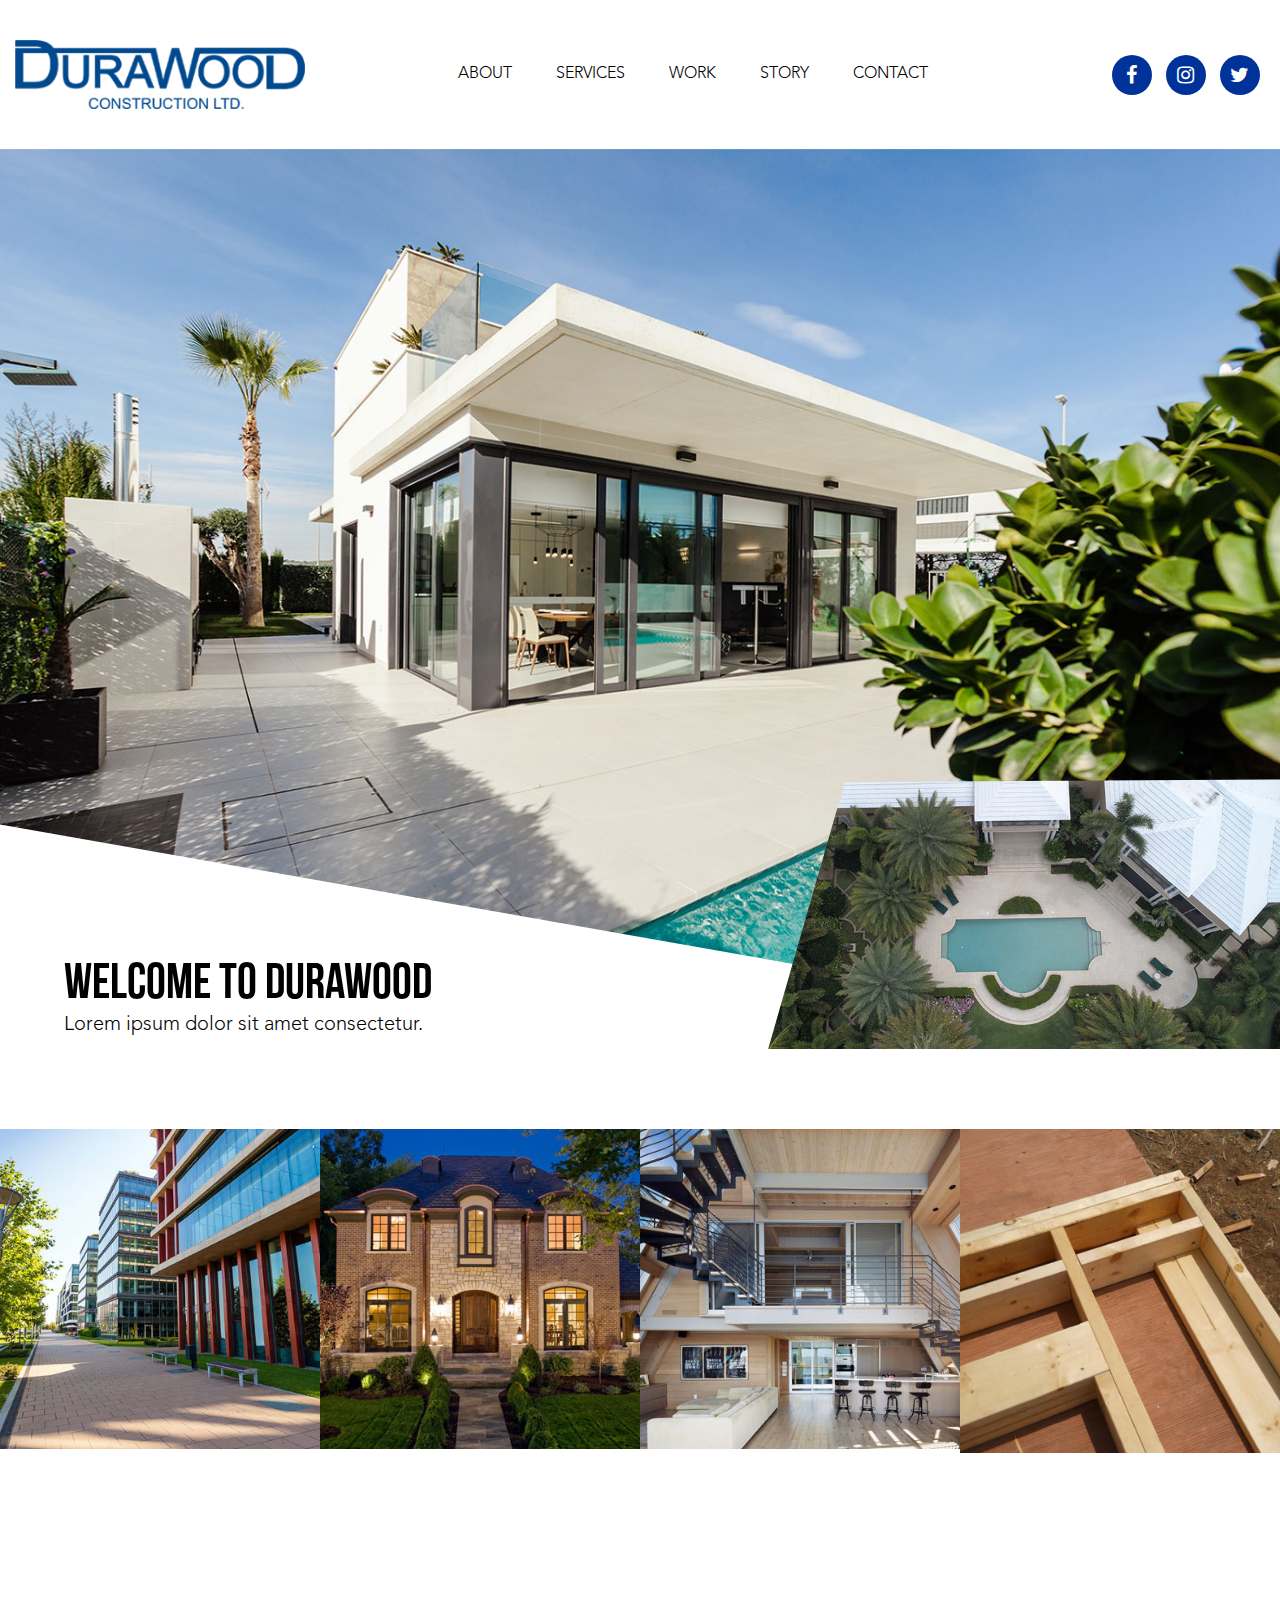
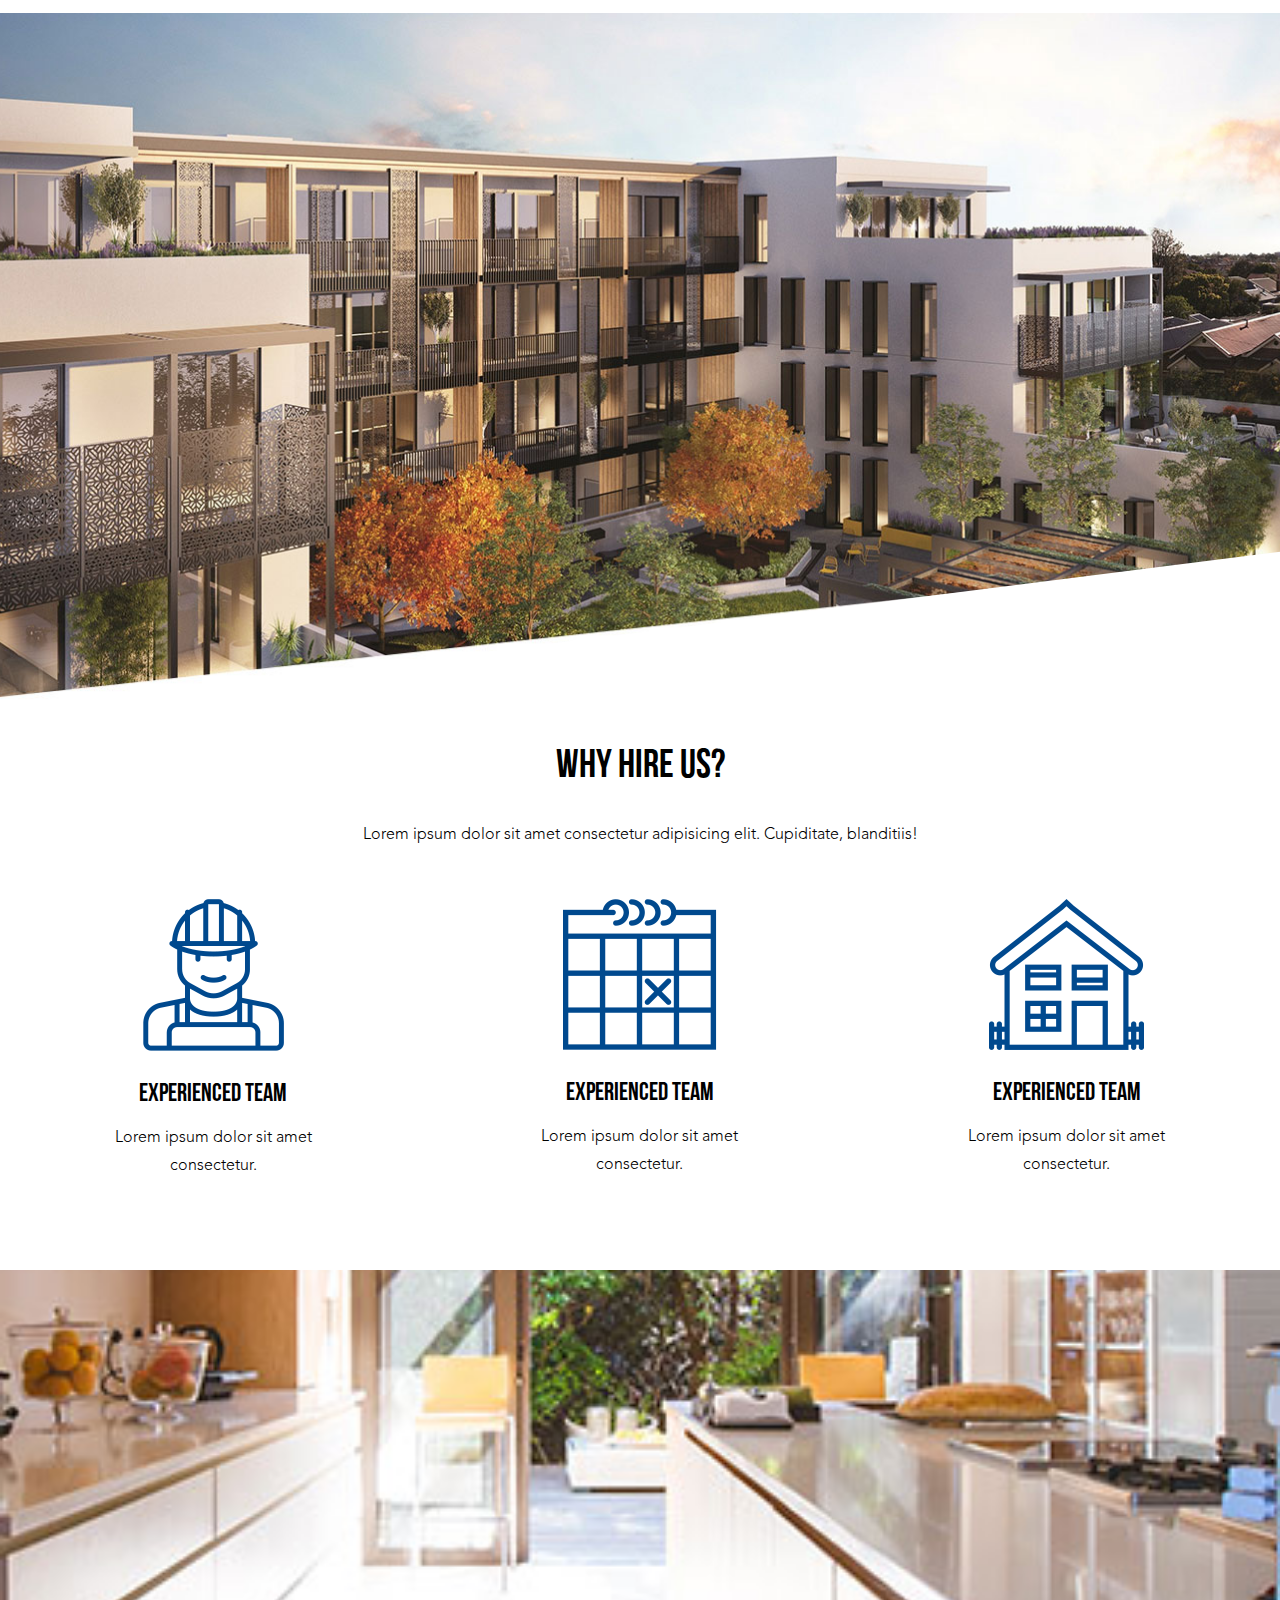
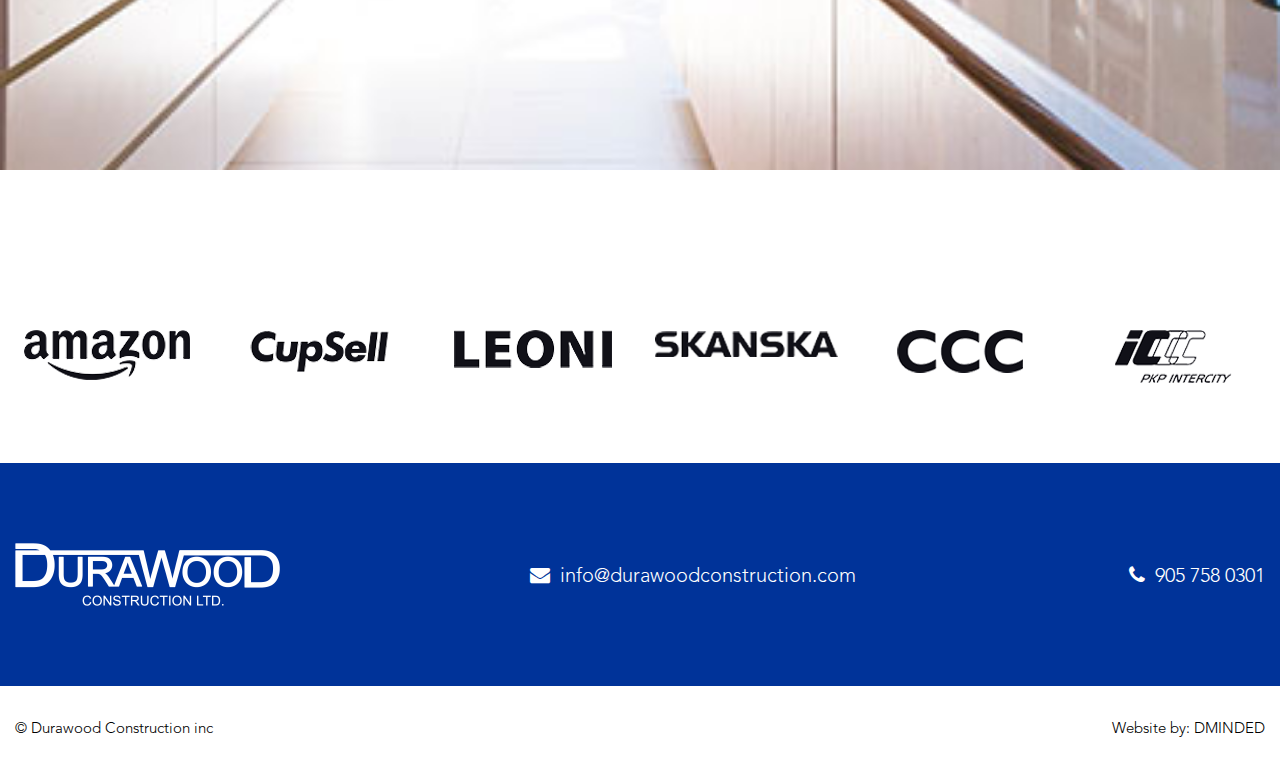
==== index.html @ 83ed36b6 "init commi" ====
<!DOCTYPE html>
<html>

    <head>
        <meta charset="<?php bloginfo('charset'); ?>" />
        <meta http-equiv="X-UA-Compatible" content="IE=edge" />
        <meta name="viewport" content="width=device-width, initial-scale=1.0, maximum-scale=1.0, user-scalable=0" />
        <!-- Favicon-icon -->
        <link rel="icon" type="image/icon" href="" />
        <!-- bootstrap css -->
        <link rel="stylesheet" href="css/bootstrap.min.css" />
        <link rel="stylesheet" href="css/owl.carousel.min.css" />
        <link rel="stylesheet" href="css/owl.theme.default.min.css" />
        <link rel="stylesheet" href="css/font-awesome.min.css" />
        <!-- style css -->
        <link href="style.css" rel="stylesheet" />

        <!-- style  here start -->
        <link rel="stylesheet" href="css/main.css" />
        <link rel="stylesheet" href="css/responsive.css" />
        <!-- style  here end -->

        <!-- HTML5 shim and Respond.js for IE8 support of HTML5 elements and media queries -->
        <!-- WARNING: Respond.js doesn't work if you view the page via file:// -->
        <!--[if lt IE 9]>
			<script src="https://oss.maxcdn.com/html5shiv/3.7.3/html5shiv.min.js"></script>
			<script src="https://oss.maxcdn.com/respond/1.4.2/respond.min.js"></script>
		<![endif]-->
    </head>

    <body>
        <!-- header area start -->
        <header id="header" class="header-area">
            <div class="container">
                <div class="row">
                    <div class="col-md-3">
                        <a href="#" class="header-area__logo">
                            <img src="./images/logo.png" alt="" />
                        </a>
                    </div>
                    <div class="col-md-7 text-center mobile-display-none">
                        <nav class="header-area__navigation">
                            <ul>
                                <li><a href="#">About</a></li>
                                <li><a href="#">Services</a></li>
                                <li><a href="#">Work</a></li>
                                <li><a href="#">Story</a></li>
                                <li><a href="#">Contact</a></li>
                            </ul>
                        </nav>
                    </div>
                    <div class="col-md-2 text-right mobile-display-none">
                        <div class="header-area__focial">
                            <a href="#"><i class="fa fa-facebook"></i></a>
                            <a href="#"><i class="fa fa-instagram"></i></a>
                            <a href="#"><i class="fa fa-twitter"></i></a>
                        </div>
                    </div>
                    <div class="hamberger-menu">
                        <i class="fa fa-bars" aria-hidden="true"></i>
                    </div>
                    <div class="mobile-menu__wrap ">
                        <div class="mobile-menu__header">
                            <a href="index.html">
                                <img src="images/bottom-logo.png" alt="">
                            </a>
                            <i class="fa fa-times close-mb-menu" aria-hidden="true"></i>
                        </div>
                        <div class="mobile-menu__body">
                            <nav class="mobile">
                                <ul>
                                    <li><a href="#">About</a></li>
                                    <li><a href="#">Services</a></li>
                                    <li><a href="#">Location</a></li>
                                    <li><a href="blog.html">Blog</a></li>
                                    <li><a href="#" class="book-now">Book now</a></li>
                                </ul>
                            </nav>
                        </div>
                        <div class="mobile-menu__footer">
                            <a href="#"><i class="fa fa-facebook" arial-hidden=true></i></a>
                            <a href="#"><i class="fa fa-twitter" aria-hidden="true"></i></a>
                            <a href="#"><i class="fa fa-instagram" aria-hidden="true"></i></a>
                            <a href="tel:0000"><i class="fa fa-phone" aria-hidden="true"></i></a>
                            <a href="mailto:abc@example.com"><i class="fa fa-telegram" aria-hidden="true"></i></a>
                        </div>
                    </div>
                </div>
            </div>


        </header>
        <!-- header area end -->

        <!-- Slider area start -->
        <section id="slider-area" class="slider-area">
            <div class="owl-carousel owl-theme slider-area__carouser">
                <div class="item slider-one-bg-img1">
                    <div class="container">
                        <div class="row">
                            <div class="col-md-12">
                                <div class="slider-area__content">
                                    <h1>
                                        Welcome to durawood
                                    </h1>
                                    <p>
                                        Lorem ipsum dolor sit amet consectetur.
                                    </p>
                                </div>
                            </div>
                        </div>
                    </div>
                    <div class="slider-one-bg-img2"></div>
                </div>
                <div class="item slider-one-bg-img1">
                    <div class="container">
                        <div class="row">
                            <div class="col-md-12">
                                <div class="slider-area__content">
                                    <h1>
                                        Welcome to durawood
                                    </h1>
                                    <p>
                                        Lorem ipsum dolor sit amet consectetur.
                                    </p>
                                </div>
                            </div>
                        </div>
                    </div>
                    <div class="slider-one-bg-img2"></div>
                </div>
            </div>
        </section>
        <!-- Slider area  end -->

        <!-- promo name area start -->
        <section id="promo-area" class="promo-area clearfix common">
            <div class="promo-area__single">
                <img src="images/promo-img-1.jpg" alt="" />
            </div>
            <div class="promo-area__single">
                <img src="images/promo-img-2.jpg" alt="" />
            </div>
            <div class="promo-area__single">
                <img src="images/promo-img-3.jpg" alt="" />
            </div>
            <div class="promo-area__single">
                <img src="images/promo-img-4.jpg" alt="" />
            </div>
        </section>
        <!-- promo name area end -->

        <!-- section name area start -->
        <section id="homepage-banner-area" class="homepage-banner-area common"></section>
        <!-- section name area end -->

        <!-- why-hire-us-area start -->
        <section id="why-hire-us-area" class="why-hire-us-area">
            <div class="container">
                <div class="row">
                    <div class="col-md-12 text-center">
                        <div class="why-hire-us-area__title">
                            <h2>Why Hire Us?</h2>
                            <p>
                                Lorem ipsum dolor sit amet consectetur
                                adipisicing elit. Cupiditate, blanditiis!
                            </p>
                        </div>
                    </div>
                </div>
                <div class="row">
                    <div class="col-sm-4">
                        <div class="why-hire-us-area__single">
                            <img src="images/team.png" alt="" />
                            <h2>Experienced Team</h2>
                            <p>Lorem ipsum dolor sit amet consectetur.</p>
                        </div>
                    </div>
                    <div class="col-sm-4">
                        <div class="why-hire-us-area__single">
                            <img src="images/calender.png" alt="" />
                            <h2>Experienced Team</h2>
                            <p>Lorem ipsum dolor sit amet consectetur.</p>
                        </div>
                    </div>
                    <div class="col-sm-4">
                        <div class="why-hire-us-area__single">
                            <img src="images/house.png" alt="" />
                            <h2>Experienced Team</h2>
                            <p>Lorem ipsum dolor sit amet consectetur.</p>
                        </div>
                    </div>
                </div>
            </div>
        </section>
        <!-- why-hire-us-area  end -->

        <!-- work-showcase-area start -->
        <section id="work-showcase-area" class="work-showcase-area common">
            <div class="work-showcase-area__carousel owl-carousel owl-theme clearfix">
                <div class="work-showcase-area__single one">
                    <!-- <img src="images/work-img-1.jpg" alt="" /> -->
                </div>
                <div class="work-showcase-area__single two">
                    <!-- <img src="images/work-img-2.jpg" alt="" /> -->
                </div>
                <div class="work-showcase-area__single three">
                    <!-- <img src="images/work-img-3.jpg" alt="" /> -->
                </div>
                <div class="work-showcase-area__single one">
                    <!-- <img src="images/work-img-1.jpg" alt="" /> -->
                </div>
                <div class="work-showcase-area__single two">
                    <!-- <img src="images/work-img-2.jpg" alt="" /> -->
                </div>
                <div class="work-showcase-area__single three">
                    <!-- <img src="images/work-img-3.jpg" alt="" /> -->
                </div>
            </div>
        </section>
        <!-- work-showcase-area end -->

        <!-- partners-area start -->
        <section id="partners-area" class="partners-area  common">
            <div class="container">
                <div class="row text-center partners-area__carousel">
                    <div class="col-md-2 col-sm-4">
                        <div class="partners-area__single">
                            <img src="images/amazon.png" />
                        </div>
                    </div>
                    <div class="col-md-2 col-sm-4">
                        <div class="partners-area__single">
                            <img src="images/cupsell.png" />
                        </div>
                    </div>
                    <div class="col-md-2 col-sm-4">
                        <div class="partners-area__single">
                            <img src="images/leoni.png" />
                        </div>
                    </div>
                    <div class="col-md-2 col-sm-4">
                        <div class="partners-area__single">
                            <img src="images/skanska.png" />
                        </div>
                    </div>
                    <div class="col-md-2 col-sm-4">
                        <div class="partners-area__single">
                            <img src="images/ccc.png" />
                        </div>
                    </div>
                    <div class="col-md-2 col-sm-4">
                        <div class="partners-area__single">
                            <img src="images/iccc.png" />
                        </div>
                    </div>
                </div>
            </div>
        </section>
        <!-- partners-area end -->

        <!-- footer srea start -->
        <footer id="footer" class="footer-area clearfix common">
            <div class="container">
                <div class="row">
                    <div class="col-md-4 col-sm-4">
                        <a href="index.html">
                            <img src="images/bottom-logo.png" alt="" />
                        </a>
                    </div>
                    <div class="col-md-5 col-sm-5">
                        <div class="footer-area__single text-center">
                            <p>
                                <i class="fa fa-envelope"></i><a
                                    href="mailto:info@durawoodconstruction.com">info@durawoodconstruction.com</a>
                            </p>
                        </div>
                    </div>
                    <div class="col-md-3 col-sm-3">
                        <div class="footer-area__single text-right">
                            <p>
                                <i class="fa fa-phone"></i><a href="tel:9057580301">905 758 0301</a>
                            </p>
                        </div>
                    </div>
                </div>
            </div>
        </footer>
        <!-- footer area end -->

        <!-- Copyright sec start -->
        <section id="copyright-area" class="copyright-area clearfix common">
            <div class="container">
                <div class="row">
                    <div class="col-xs-6">
                        <div class="copyright-area__copy-content">
                            <p>&copy; Durawood Construction inc</p>
                        </div>
                    </div>
                    <div class="col-xs-6 text-right">
                        <div class="copyright-area__dev-link">
                            <p>Website by: <a href="#">DMINDED</a></p>
                        </div>
                    </div>
                </div>
            </div>
        </section>
        <!-- Copyright sec end -->

        <!-- script area start -->
        <script src="js/vendor/jquery-1.11.2.min.js"></script>
        <script src="js/bootstrap.min.js"></script>
        <script src="js/owl.carousel.min.js"></script>
        <script src="js/custom.js"></script>
        <!-- script area end -->
    </body>

</html>
---- style.css ----
/*
Theme Name: BP
Theme URI: https://devscare.com/iqbal/bp
Author: Iqbal
Author URI: https://deviqbal.com
Description: BP is a  wordpress theme.
Version: 1.0.1
*/
---- css/main.css ----
/* ==========================================================================
    Fonts
========================================================================== */
@font-face {
  font-family: "AvenirLTStd-Light";
  src: url("../fonts/AvenirLTStd-Light.eot?#iefix") format("embedded-opentype"), url("../fonts/AvenirLTStd-Light.otf") format("opentype"), url("../fonts/AvenirLTStd-Light.woff") format("woff"), url("../fonts/AvenirLTStd-Light.ttf") format("truetype"), url("../fonts/AvenirLTStd-Light.svg#AvenirLTStd-Light") format("svg");
  font-weight: normal;
  font-style: normal;
}

@font-face {
  font-family: "Avenir LT Std 95 Black";
  font-style: normal;
  font-weight: normal;
  src: local("Avenir LT Std 95 Black"), url("../fonts/AvenirLTStd-Black.woff") format("woff");
}

@font-face {
  font-family: "BebasNeueRegular";
  src: url("../fonts/BebasNeueRegular.eot?#iefix") format("embedded-opentype"), url("../fonts/BebasNeueRegular.otf") format("opentype"), url("../fonts/BebasNeueRegular.woff") format("woff"), url("../fonts/BebasNeueRegular.ttf") format("truetype"), url("../fonts/BebasNeueRegular.svg#BebasNeueRegular") format("svg");
  font-weight: normal;
  font-style: normal;
}

@font-face {
  font-family: "AvenirLTStd-Medium";
  src: url("../fonts/AvenirLTStd-Medium.eot?#iefix") format("embedded-opentype"), url("../fonts/AvenirLTStd-Medium.otf") format("opentype"), url("../fonts/AvenirLTStd-Medium.woff") format("woff"), url("../fonts/AvenirLTStd-Medium.ttf") format("truetype"), url("../fonts/AvenirLTStd-Medium.svg#AvenirLTStd-Medium") format("svg");
  font-weight: normal;
  font-style: normal;
}

@font-face {
  font-family: "BebasNeueBold";
  src: url("../fonts/BebasNeueBold.eot?#iefix") format("embedded-opentype"), url("../fonts/BebasNeueBold.otf") format("opentype"), url("../fonts/BebasNeueBold.woff") format("woff"), url("../fonts/BebasNeueBold.ttf") format("truetype"), url("../fonts/BebasNeueBold.svg#BebasNeueBold") format("svg");
  font-weight: normal;
  font-style: normal;
}

@font-face {
  font-family: "BebasNeue-Thin";
  src: url("../fonts/BebasNeue-Thin.eot?#iefix") format("embedded-opentype"), url("../fonts/BebasNeue-Thin.woff") format("woff"), url("../fonts/BebasNeue-Thin.ttf") format("truetype"), url("../fonts/BebasNeue-Thin.svg#BebasNeue-Thin") format("svg");
  font-weight: normal;
  font-style: normal;
}

@font-face {
  font-family: "Montserrat-Black";
  src: url("../fonts/Montserrat/Montserrat-Black.ttf") format("truetype");
  font-weight: normal;
  font-style: normal;
}

/* ==========================================================================
Typography
========================================================================== */
html {
  font-size: 62.5%;
}

/*=10px*/
body {
  font-family: "AvenirLTStd-Light", sans-serif;
  background: #fff;
  line-height: 2.8rem;
  font-size: 1.6rem;
  color: #000;
}

img {
  max-width: 100%;
}

button:focus {
  outline: none;
}

a,
a:visited,
a:hover,
a:link,
a:active,
a:focus {
  text-decoration: none !important;
  margin: 0px;
  outline: none;
  -webkit-transition: 0.8s;
  transition: 0.8s;
}

h1 {
  font-family: "BebasNeueBold";
  font-weight: 700;
  margin-top: 0rem;
  font-size: 4rem;
}

h2 {
  font-size: 4rem;
  line-height: 4.8rem;
  font-family: "BebasNeueBold";
  font-weight: 700;
  margin-bottom: 3rem;
  margin-top: 0rem;
}

@media only screen and (min-width: 1200px) {
  .container {
    width: 100% !important;
    max-width: 1380px !important;
  }
}

ul {
  padding: 0px;
  list-style: none;
  margin: 0px;
}

.full-width {
  width: 100%;
  height: auto;
}

.dis-flex {
  display: -webkit-box;
  display: -ms-flexbox;
  display: flex;
  width: 100%;
  height: auto;
}

.dis-flex > div {
  width: 50%;
}

.common {
  padding: 8rem 0px;
}

.clearfix::after {
  content: "";
  clear: both;
  display: table;
}

.desktop-dis-none,
.mobile-menu__wrap {
  display: none;
}

.header-area {
  padding: 4rem 0;
}

.header-area__navigation {
  margin-top: 2rem;
}

.header-area__navigation ul li {
  display: inline-block;
}

.header-area__navigation ul li a {
  display: block;
  padding: 0 2rem;
  text-transform: uppercase;
  color: #000;
}

.header-area__logo {
  display: inline-block;
}

.header-area__focial {
  margin-top: 1.5rem;
}

.header-area__focial a {
  display: inline-block;
  margin: 0 .5rem;
  background-color: #003399;
  color: #fff;
  width: 4rem;
  height: 4rem;
  line-height: 4.5rem;
  text-align: center;
  border-radius: 50%;
  font-size: 2rem;
}

/* ==========================================================================
slider-area css
========================================================================== */
.slider-area .slider-area__carouse {
  position: relative;
}

.slider-area .item,
.slider-area .item > .container,
.slider-area .item > .container > .row,
.slider-area .item > .container > .row > div {
  height: 100vh;
}

.slider-area .item {
  position: relative;
}

.slider-area .item:after {
  position: absolute;
  content: '';
  left: 0;
  bottom: 0;
  width: 100%;
  height: 100%;
  background-color: #fff;
  -webkit-clip-path: polygon(0 75%, 100% 100%, 100% 100%, 0 100%);
  clip-path: polygon(0 75%, 100% 100%, 100% 100%, 0 100%);
}

.slider-area .slider-one-bg-img1 {
  background-image: url(../images/slider-img.jpg);
  background-position: center;
  background-repeat: no-repeat;
  background-size: cover;
  position: relative;
}

.slider-area .slider-one-bg-img2 {
  background-image: url(../images/slider-img2.jpg);
  background-position: center;
  background-repeat: no-repeat;
  background-size: cover;
  height: 30%;
  position: absolute;
  right: 0;
  bottom: 0;
  z-index: 99;
  width: 40%;
  -webkit-clip-path: polygon(15% 1%, 100% 0, 100% 100%, 0% 100%);
  clip-path: polygon(15% 1%, 100% 0, 100% 100%, 0% 100%);
}

.slider-area__content {
  position: absolute;
  bottom: 0;
  left: 5%;
  z-index: inherit;
  z-index: 9999;
  font-size: 2rem;
}

.slider-area__content h1 {
  font-size: 5rem;
  margin-bottom: 0;
  line-height: 5rem;
}

/* ==========================================================================
promo area css
========================================================================== */
.promo-area__single {
  float: left;
  width: 25%;
}

/* ==========================================================================
homepage-banner-area css
========================================================================== */
.homepage-banner-area {
  background-image: url(../images/home-banner-img.jpg);
  background-repeat: no-repeat;
  background-size: cover;
  background-position: center;
  height: 70rem;
  -webkit-clip-path: polygon(0 0, 100% 0, 100% 77%, 0% 100%);
  clip-path: polygon(0 0, 100% 0, 100% 77%, 0% 100%);
  margin: 8rem 0;
}

/* ==========================================================================
why-hire-us-area css
========================================================================== */
.why-hire-us-area__title {
  margin-top: -5rem;
  margin-bottom: 5rem;
}

.why-hire-us-area__single {
  text-align: center;
  width: 50%;
  margin: 0 auto;
}

.why-hire-us-area__single img {
  margin-bottom: 2rem;
}

.why-hire-us-area__single h2 {
  margin-bottom: .5rem;
  font-size: 2.5rem;
}

/* ==========================================================================
work-showcase-area css
========================================================================== */
.work-showcase-area__single {
  height: 50rem;
  background-size: cover;
  background-position: center;
  background-repeat: no-repeat;
}

.work-showcase-area__single.one {
  background-image: url(../images/work-img-1.jpg);
}

.work-showcase-area__single.two {
  background-image: url(../images/work-img-2.jpg);
}

.work-showcase-area__single.three {
  background-image: url(../images/work-img-3.jpg);
}

/* ==========================================================================
footer-area css
========================================================================== */
.footer-area {
  background-color: #003399;
}

.footer-area__single {
  color: #fff;
  font-size: 2rem;
}

.footer-area__single p {
  margin: 2rem 0 0;
}

.footer-area__single a {
  color: #fff;
  display: inline-block;
  margin-left: 1rem;
}

/* ==========================================================================
Copyright area css
========================================================================== */
.hamberger-menu {
  position: absolute;
  top: 55px;
  right: 20px;
  font-size: 30px;
  display: none;
}

.hamberger-menu:hover {
  cursor: pointer;
}

.hamberger-menu i {
  padding: 10px;
  color: #003399;
  font-size: 3.5rem;
  cursor: pointer;
}

.mobile-menu__wrap {
  position: fixed;
  top: 0;
  left: 0;
  width: 100%;
  height: 100%;
  background-color: #003399;
  z-index: 99999;
  display: -webkit-box;
  display: -ms-flexbox;
  display: flex;
  -webkit-box-orient: vertical;
  -webkit-box-direction: normal;
      -ms-flex-direction: column;
          flex-direction: column;
  -webkit-box-pack: center;
      -ms-flex-pack: center;
          justify-content: center;
  -webkit-box-align: center;
      -ms-flex-align: center;
          align-items: center;
  visibility: hidden;
  opacity: 1;
  -webkit-transition: all .3s linear 0;
  transition: all .3s linear 0;
  display: none;
}

.mobile-menu__wrap.active {
  visibility: visible;
  opacity: 1;
  display: -webkit-box;
  display: -ms-flexbox;
  display: flex;
}

.mobile-menu__header {
  position: absolute;
  top: 1.5rem;
  left: 0;
  width: 100%;
}

.mobile-menu__header a {
  padding: 2rem;
  display: inline-block;
}

.close-mb-menu {
  float: right;
  padding: 10px;
  font-size: 4rem;
  margin-top: 12px;
  margin-right: 15px;
}

.mobile-menu__header img {
  width: 25rem;
}

.mobile-menu__footer {
  position: absolute;
  bottom: 5rem;
}

.mobile-menu__footer a {
  color: #fff;
  font-size: 3rem;
  padding: 10px;
}

nav.mobile ul li a {
  color: #fff;
  text-transform: uppercase;
  line-height: 5rem;
  font-weight: 600;
  font-size: 3rem;
}

i.fa.fa-times.close-mb-menu {
  color: #fff;
  cursor: pointer;
}

/* ==========================================================================
Copyright area css
========================================================================== */
.copyright-area {
  padding: 3rem 0;
  font-size: 1.5rem;
}

.copyright-area p {
  margin-bottom: 0;
}

.copyright-area__dev-link a {
  text-transform: uppercase;
  color: #000;
}
/*# sourceMappingURL=main.css.map */
---- css/responsive.css ----
/* ==========================================================================
Responaive css
========================================================================== */

/* width 992-1070 css device */
@media screen and (min-width: 992px) and (max-width: 1200px) {


    .header-area__focial a {
        width: 3rem;
        height: 3rem;
        line-height: 3.5rem;
        font-size: 1.5rem
    }

    .header-area__navigation {
        margin-top: 1.5rem;
    }

    .header-area__focial {
        margin-top: 1rem;
    }
}

@media screen and (min-width: 768px) and (max-width: 991px) {
    .container {
        background-color: pink;
    }

    .slider-area .item:after {
        -webkit-clip-path: polygon(0 70%, 100% 93%, 100% 100%, 0% 100%);
        clip-path: polygon(0 70%, 100% 93%, 100% 100%, 0% 100%);
    }

    .why-hire-us-area__single {
        width: auto
    }

    .work-showcase-area__single {
        height: 40rem
    }

    .footer-area__single {

        font-size: 1.7rem;
    }

    .footer-area__single p {
        margin: 1.3rem 0 0;
    }

    .partners-area__single {
        min-height: 8.5rem;
        line-height: 8.5rem;
    }

    .homepage-banner-area {
        height: 50rem;
    }

    .common {
        padding: 3rem 0
    }
}

/* width 767 css device */
@media screen and (max-width: 767px) {

    .mobile-display-none {
        display: none
    }

    .hamberger-menu {
        display: block
    }

    .promo-area__single {
        width: auto;
        float: none
    }

    .work-showcase-area__single {
        height: 40rem
    }

    .homepage-banner-area {
        height: 50rem;
    }

    .partners-area__single {
        min-height: 8.5rem;
        line-height: 8.5rem;
        padding: 2rem 0
    }

    why-hire-us-area__title {
        margin-top: -8rem;
    }

    .why-hire-us-area__single {
        margin-bottom: 3rem
    }

    .common {
        padding: 1rem 0
    }

}

/* width 460-767 css device */
@media screen and (min-width: 460px) and (max-width: 767px) {}
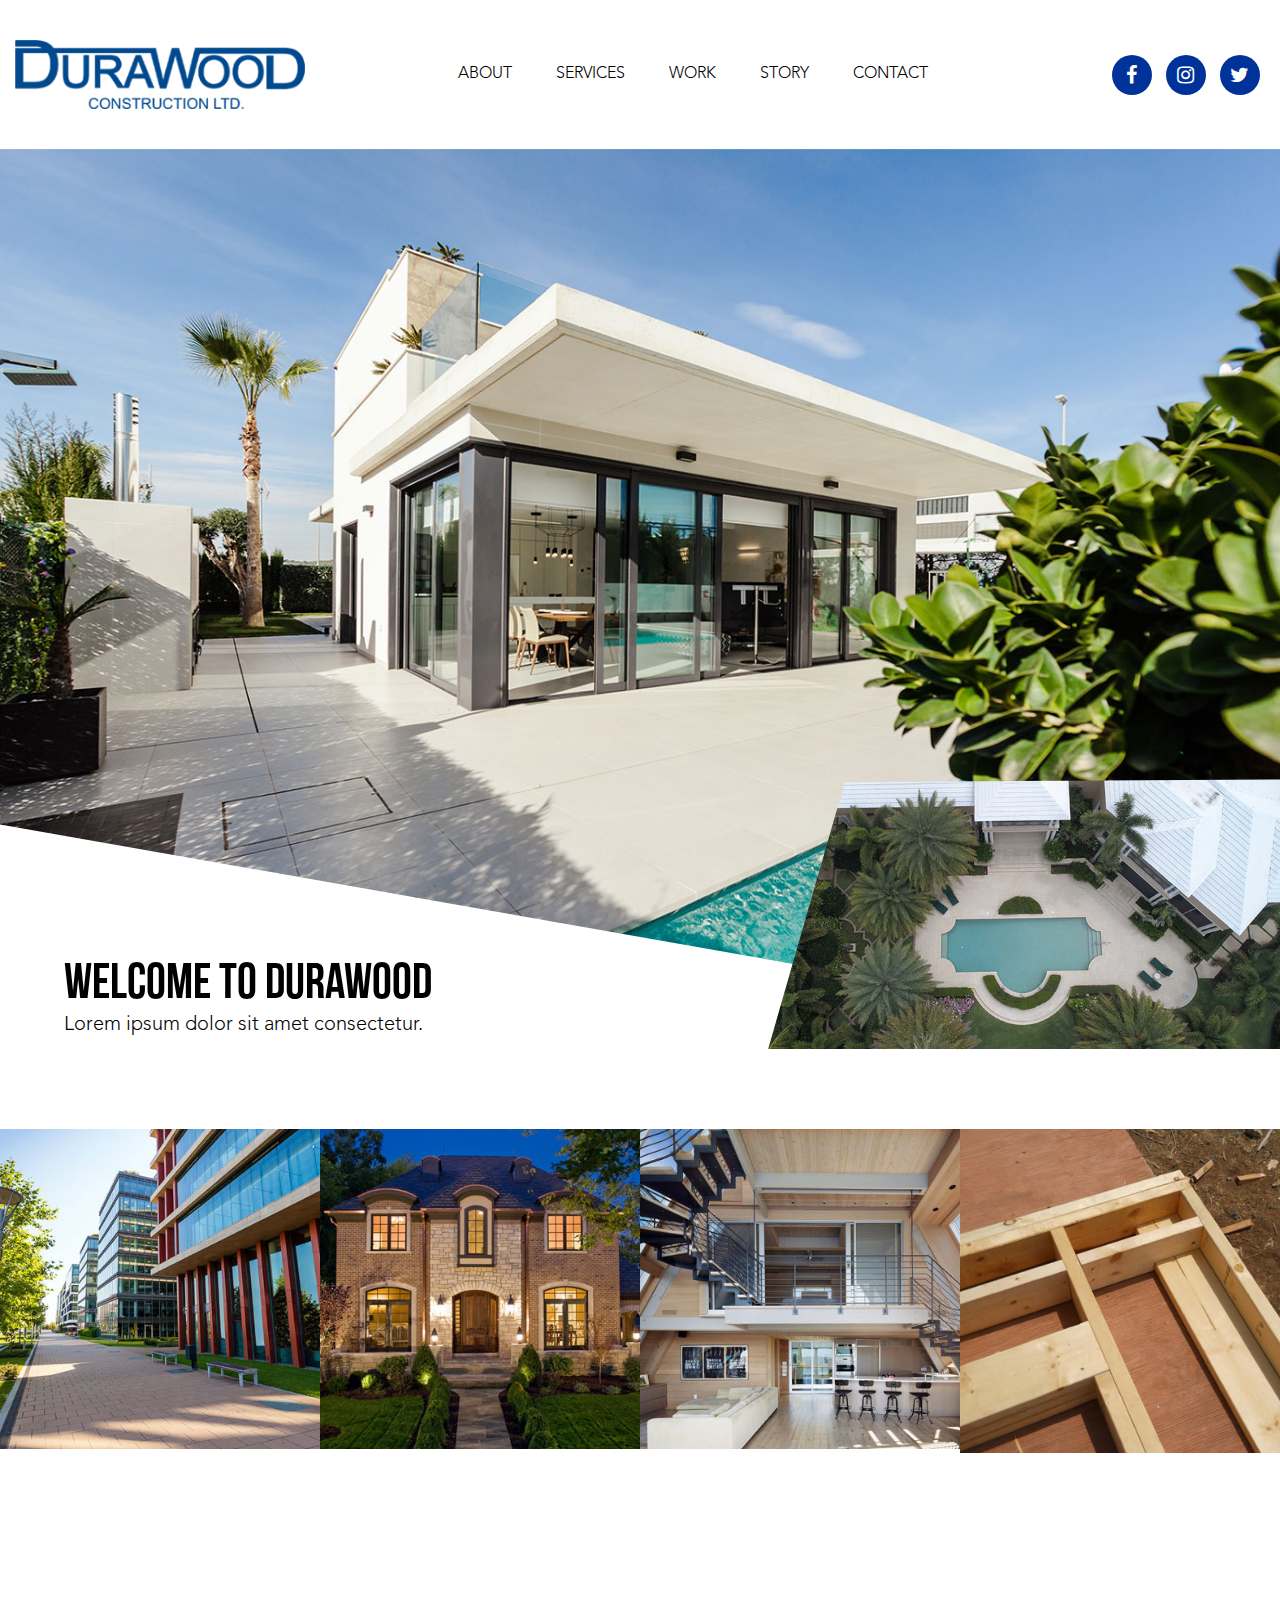
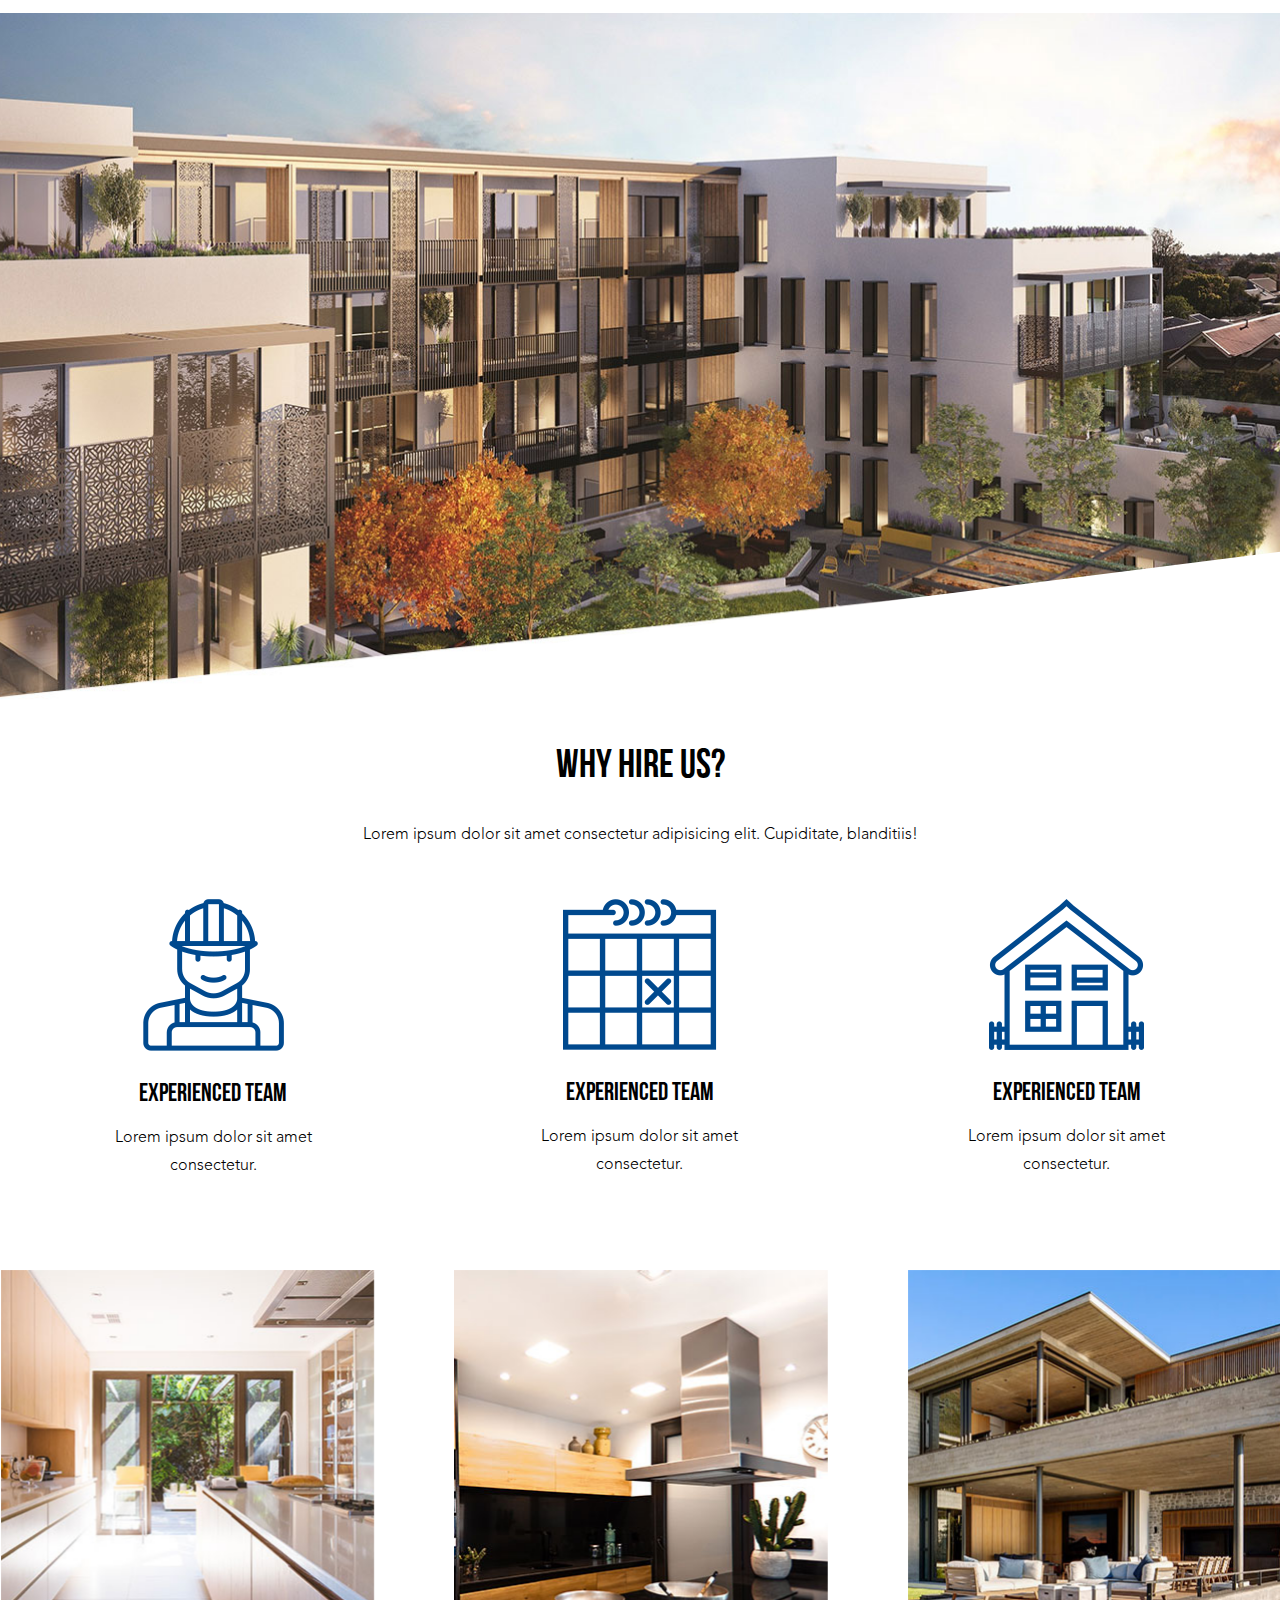
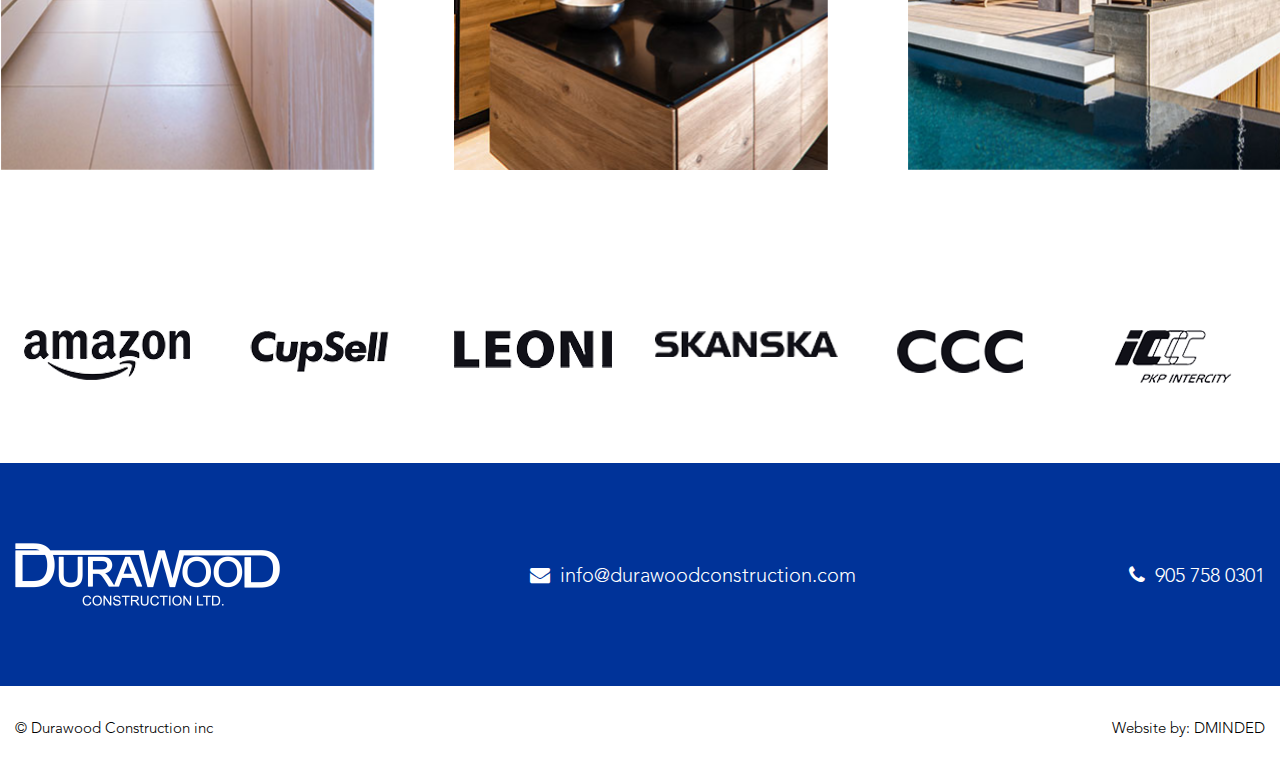
==== commit 5410d2b5: "motamoti ses" ====
--- a/index.html
+++ b/index.html
@@ -1,318 +1,349 @@
 <!DOCTYPE html>
 <html>
-
-    <head>
-        <meta charset="<?php bloginfo('charset'); ?>" />
-        <meta http-equiv="X-UA-Compatible" content="IE=edge" />
-        <meta name="viewport" content="width=device-width, initial-scale=1.0, maximum-scale=1.0, user-scalable=0" />
-        <!-- Favicon-icon -->
-        <link rel="icon" type="image/icon" href="" />
-        <!-- bootstrap css -->
-        <link rel="stylesheet" href="css/bootstrap.min.css" />
-        <link rel="stylesheet" href="css/owl.carousel.min.css" />
-        <link rel="stylesheet" href="css/owl.theme.default.min.css" />
-        <link rel="stylesheet" href="css/font-awesome.min.css" />
-        <!-- style css -->
-        <link href="style.css" rel="stylesheet" />
-
-        <!-- style  here start -->
-        <link rel="stylesheet" href="css/main.css" />
-        <link rel="stylesheet" href="css/responsive.css" />
-        <!-- style  here end -->
-
-        <!-- HTML5 shim and Respond.js for IE8 support of HTML5 elements and media queries -->
-        <!-- WARNING: Respond.js doesn't work if you view the page via file:// -->
-        <!--[if lt IE 9]>
+	<head>
+		<meta charset="<?php bloginfo('charset'); ?>" />
+		<meta http-equiv="X-UA-Compatible" content="IE=edge" />
+		<meta
+			name="viewport"
+			content="width=device-width, initial-scale=1.0, maximum-scale=1.0, user-scalable=0"
+		/>
+		<!-- Favicon-icon -->
+		<link rel="icon" type="image/icon" href="" />
+		<!-- bootstrap css -->
+		<link rel="stylesheet" href="css/bootstrap.min.css" />
+		<link rel="stylesheet" href="css/owl.carousel.min.css" />
+		<link rel="stylesheet" href="css/owl.theme.default.min.css" />
+		<link rel="stylesheet" href="css/font-awesome.min.css" />
+		<!-- style css -->
+		<link href="style.css" rel="stylesheet" />
+
+		<!-- style  here start -->
+		<link rel="stylesheet" href="css/main.css" />
+		<link rel="stylesheet" href="css/responsive.css" />
+		<!-- style  here end -->
+
+		<!-- HTML5 shim and Respond.js for IE8 support of HTML5 elements and media queries -->
+		<!-- WARNING: Respond.js doesn't work if you view the page via file:// -->
+		<!--[if lt IE 9]>
 			<script src="https://oss.maxcdn.com/html5shiv/3.7.3/html5shiv.min.js"></script>
 			<script src="https://oss.maxcdn.com/respond/1.4.2/respond.min.js"></script>
 		<![endif]-->
-    </head>
-
-    <body>
-        <!-- header area start -->
-        <header id="header" class="header-area">
-            <div class="container">
-                <div class="row">
-                    <div class="col-md-3">
-                        <a href="#" class="header-area__logo">
-                            <img src="./images/logo.png" alt="" />
-                        </a>
-                    </div>
-                    <div class="col-md-7 text-center mobile-display-none">
-                        <nav class="header-area__navigation">
-                            <ul>
-                                <li><a href="#">About</a></li>
-                                <li><a href="#">Services</a></li>
-                                <li><a href="#">Work</a></li>
-                                <li><a href="#">Story</a></li>
-                                <li><a href="#">Contact</a></li>
-                            </ul>
-                        </nav>
-                    </div>
-                    <div class="col-md-2 text-right mobile-display-none">
-                        <div class="header-area__focial">
-                            <a href="#"><i class="fa fa-facebook"></i></a>
-                            <a href="#"><i class="fa fa-instagram"></i></a>
-                            <a href="#"><i class="fa fa-twitter"></i></a>
-                        </div>
-                    </div>
-                    <div class="hamberger-menu">
-                        <i class="fa fa-bars" aria-hidden="true"></i>
-                    </div>
-                    <div class="mobile-menu__wrap ">
-                        <div class="mobile-menu__header">
-                            <a href="index.html">
-                                <img src="images/bottom-logo.png" alt="">
-                            </a>
-                            <i class="fa fa-times close-mb-menu" aria-hidden="true"></i>
-                        </div>
-                        <div class="mobile-menu__body">
-                            <nav class="mobile">
-                                <ul>
-                                    <li><a href="#">About</a></li>
-                                    <li><a href="#">Services</a></li>
-                                    <li><a href="#">Location</a></li>
-                                    <li><a href="blog.html">Blog</a></li>
-                                    <li><a href="#" class="book-now">Book now</a></li>
-                                </ul>
-                            </nav>
-                        </div>
-                        <div class="mobile-menu__footer">
-                            <a href="#"><i class="fa fa-facebook" arial-hidden=true></i></a>
-                            <a href="#"><i class="fa fa-twitter" aria-hidden="true"></i></a>
-                            <a href="#"><i class="fa fa-instagram" aria-hidden="true"></i></a>
-                            <a href="tel:0000"><i class="fa fa-phone" aria-hidden="true"></i></a>
-                            <a href="mailto:abc@example.com"><i class="fa fa-telegram" aria-hidden="true"></i></a>
-                        </div>
-                    </div>
-                </div>
-            </div>
-
-
-        </header>
-        <!-- header area end -->
-
-        <!-- Slider area start -->
-        <section id="slider-area" class="slider-area">
-            <div class="owl-carousel owl-theme slider-area__carouser">
-                <div class="item slider-one-bg-img1">
-                    <div class="container">
-                        <div class="row">
-                            <div class="col-md-12">
-                                <div class="slider-area__content">
-                                    <h1>
-                                        Welcome to durawood
-                                    </h1>
-                                    <p>
-                                        Lorem ipsum dolor sit amet consectetur.
-                                    </p>
-                                </div>
-                            </div>
-                        </div>
-                    </div>
-                    <div class="slider-one-bg-img2"></div>
-                </div>
-                <div class="item slider-one-bg-img1">
-                    <div class="container">
-                        <div class="row">
-                            <div class="col-md-12">
-                                <div class="slider-area__content">
-                                    <h1>
-                                        Welcome to durawood
-                                    </h1>
-                                    <p>
-                                        Lorem ipsum dolor sit amet consectetur.
-                                    </p>
-                                </div>
-                            </div>
-                        </div>
-                    </div>
-                    <div class="slider-one-bg-img2"></div>
-                </div>
-            </div>
-        </section>
-        <!-- Slider area  end -->
-
-        <!-- promo name area start -->
-        <section id="promo-area" class="promo-area clearfix common">
-            <div class="promo-area__single">
-                <img src="images/promo-img-1.jpg" alt="" />
-            </div>
-            <div class="promo-area__single">
-                <img src="images/promo-img-2.jpg" alt="" />
-            </div>
-            <div class="promo-area__single">
-                <img src="images/promo-img-3.jpg" alt="" />
-            </div>
-            <div class="promo-area__single">
-                <img src="images/promo-img-4.jpg" alt="" />
-            </div>
-        </section>
-        <!-- promo name area end -->
-
-        <!-- section name area start -->
-        <section id="homepage-banner-area" class="homepage-banner-area common"></section>
-        <!-- section name area end -->
-
-        <!-- why-hire-us-area start -->
-        <section id="why-hire-us-area" class="why-hire-us-area">
-            <div class="container">
-                <div class="row">
-                    <div class="col-md-12 text-center">
-                        <div class="why-hire-us-area__title">
-                            <h2>Why Hire Us?</h2>
-                            <p>
-                                Lorem ipsum dolor sit amet consectetur
-                                adipisicing elit. Cupiditate, blanditiis!
-                            </p>
-                        </div>
-                    </div>
-                </div>
-                <div class="row">
-                    <div class="col-sm-4">
-                        <div class="why-hire-us-area__single">
-                            <img src="images/team.png" alt="" />
-                            <h2>Experienced Team</h2>
-                            <p>Lorem ipsum dolor sit amet consectetur.</p>
-                        </div>
-                    </div>
-                    <div class="col-sm-4">
-                        <div class="why-hire-us-area__single">
-                            <img src="images/calender.png" alt="" />
-                            <h2>Experienced Team</h2>
-                            <p>Lorem ipsum dolor sit amet consectetur.</p>
-                        </div>
-                    </div>
-                    <div class="col-sm-4">
-                        <div class="why-hire-us-area__single">
-                            <img src="images/house.png" alt="" />
-                            <h2>Experienced Team</h2>
-                            <p>Lorem ipsum dolor sit amet consectetur.</p>
-                        </div>
-                    </div>
-                </div>
-            </div>
-        </section>
-        <!-- why-hire-us-area  end -->
-
-        <!-- work-showcase-area start -->
-        <section id="work-showcase-area" class="work-showcase-area common">
-            <div class="work-showcase-area__carousel owl-carousel owl-theme clearfix">
-                <div class="work-showcase-area__single one">
-                    <!-- <img src="images/work-img-1.jpg" alt="" /> -->
-                </div>
-                <div class="work-showcase-area__single two">
-                    <!-- <img src="images/work-img-2.jpg" alt="" /> -->
-                </div>
-                <div class="work-showcase-area__single three">
-                    <!-- <img src="images/work-img-3.jpg" alt="" /> -->
-                </div>
-                <div class="work-showcase-area__single one">
-                    <!-- <img src="images/work-img-1.jpg" alt="" /> -->
-                </div>
-                <div class="work-showcase-area__single two">
-                    <!-- <img src="images/work-img-2.jpg" alt="" /> -->
-                </div>
-                <div class="work-showcase-area__single three">
-                    <!-- <img src="images/work-img-3.jpg" alt="" /> -->
-                </div>
-            </div>
-        </section>
-        <!-- work-showcase-area end -->
-
-        <!-- partners-area start -->
-        <section id="partners-area" class="partners-area  common">
-            <div class="container">
-                <div class="row text-center partners-area__carousel">
-                    <div class="col-md-2 col-sm-4">
-                        <div class="partners-area__single">
-                            <img src="images/amazon.png" />
-                        </div>
-                    </div>
-                    <div class="col-md-2 col-sm-4">
-                        <div class="partners-area__single">
-                            <img src="images/cupsell.png" />
-                        </div>
-                    </div>
-                    <div class="col-md-2 col-sm-4">
-                        <div class="partners-area__single">
-                            <img src="images/leoni.png" />
-                        </div>
-                    </div>
-                    <div class="col-md-2 col-sm-4">
-                        <div class="partners-area__single">
-                            <img src="images/skanska.png" />
-                        </div>
-                    </div>
-                    <div class="col-md-2 col-sm-4">
-                        <div class="partners-area__single">
-                            <img src="images/ccc.png" />
-                        </div>
-                    </div>
-                    <div class="col-md-2 col-sm-4">
-                        <div class="partners-area__single">
-                            <img src="images/iccc.png" />
-                        </div>
-                    </div>
-                </div>
-            </div>
-        </section>
-        <!-- partners-area end -->
-
-        <!-- footer srea start -->
-        <footer id="footer" class="footer-area clearfix common">
-            <div class="container">
-                <div class="row">
-                    <div class="col-md-4 col-sm-4">
-                        <a href="index.html">
-                            <img src="images/bottom-logo.png" alt="" />
-                        </a>
-                    </div>
-                    <div class="col-md-5 col-sm-5">
-                        <div class="footer-area__single text-center">
-                            <p>
-                                <i class="fa fa-envelope"></i><a
-                                    href="mailto:info@durawoodconstruction.com">info@durawoodconstruction.com</a>
-                            </p>
-                        </div>
-                    </div>
-                    <div class="col-md-3 col-sm-3">
-                        <div class="footer-area__single text-right">
-                            <p>
-                                <i class="fa fa-phone"></i><a href="tel:9057580301">905 758 0301</a>
-                            </p>
-                        </div>
-                    </div>
-                </div>
-            </div>
-        </footer>
-        <!-- footer area end -->
-
-        <!-- Copyright sec start -->
-        <section id="copyright-area" class="copyright-area clearfix common">
-            <div class="container">
-                <div class="row">
-                    <div class="col-xs-6">
-                        <div class="copyright-area__copy-content">
-                            <p>&copy; Durawood Construction inc</p>
-                        </div>
-                    </div>
-                    <div class="col-xs-6 text-right">
-                        <div class="copyright-area__dev-link">
-                            <p>Website by: <a href="#">DMINDED</a></p>
-                        </div>
-                    </div>
-                </div>
-            </div>
-        </section>
-        <!-- Copyright sec end -->
-
-        <!-- script area start -->
-        <script src="js/vendor/jquery-1.11.2.min.js"></script>
-        <script src="js/bootstrap.min.js"></script>
-        <script src="js/owl.carousel.min.js"></script>
-        <script src="js/custom.js"></script>
-        <!-- script area end -->
-    </body>
-
+	</head>
+
+	<body>
+		<!-- header area start -->
+		<header id="header" class="header-area">
+			<div class="container">
+				<div class="row">
+					<div class="col-md-3">
+						<a href="#" class="header-area__logo">
+							<img src="./images/logo.png" alt="" />
+						</a>
+					</div>
+					<div class="col-md-7 text-center mobile-tab-dis-none">
+						<nav class="header-area__navigation">
+							<ul>
+								<li><a href="about.html">About</a></li>
+								<li><a href="services.html">Services</a></li>
+								<li><a href="work.html">Work</a></li>
+								<li><a href="story.html">Story</a></li>
+								<li><a href="contact.html">Contact</a></li>
+							</ul>
+						</nav>
+					</div>
+					<div class="col-md-2 text-right mobile-tab-dis-none">
+						<div class="header-area__focial">
+							<a href="#"><i class="fa fa-facebook"></i></a>
+							<a href="#"><i class="fa fa-instagram"></i></a>
+							<a href="#"><i class="fa fa-twitter"></i></a>
+						</div>
+					</div>
+					<div class="hamberger-menu">
+						<i class="fa fa-bars" aria-hidden="true"></i>
+					</div>
+					<div class="mobile-menu__wrap ">
+						<div class="mobile-menu__header">
+							<a href="index.html">
+								<img src="images/bottom-logo.png" alt="" />
+							</a>
+							<i
+								class="fa fa-times close-mb-menu"
+								aria-hidden="true"
+							></i>
+						</div>
+						<div class="mobile-menu__body">
+							<nav class="mobile">
+								<ul>
+									<li><a href="about.html">About</a></li>
+									<li>
+										<a href="services.html">Services</a>
+									</li>
+									<li><a href="work.html">Work</a></li>
+									<li><a href="story.html">Story</a></li>
+									<li><a href="contact.html">Contact</a></li>
+								</ul>
+							</nav>
+						</div>
+						<div class="mobile-menu__footer">
+							<a href="#"
+								><i
+									class="fa fa-facebook"
+									arial-hidden="true"
+								></i
+							></a>
+							<a href="#"
+								><i class="fa fa-twitter" aria-hidden="true"></i
+							></a>
+							<a href="#"
+								><i
+									class="fa fa-instagram"
+									aria-hidden="true"
+								></i
+							></a>
+							<a href="tel:0000"
+								><i class="fa fa-phone" aria-hidden="true"></i
+							></a>
+							<a href="mailto:abc@example.com"
+								><i
+									class="fa fa-telegram"
+									aria-hidden="true"
+								></i
+							></a>
+						</div>
+					</div>
+				</div>
+			</div>
+		</header>
+		<!-- header area end -->
+
+		<!-- Slider area start -->
+		<section id="slider-area" class="slider-area">
+			<div class="owl-carousel owl-theme slider-area__carouser">
+				<div class="item slider-one-bg-img1">
+					<div class="container">
+						<div class="row">
+							<div class="col-md-12">
+								<div class="slider-area__content">
+									<h1>
+										Welcome to durawood
+									</h1>
+									<p>
+										Lorem ipsum dolor sit amet consectetur.
+									</p>
+								</div>
+							</div>
+						</div>
+					</div>
+					<div class="slider-one-bg-img2"></div>
+				</div>
+				<div class="item slider-one-bg-img1">
+					<div class="container">
+						<div class="row">
+							<div class="col-md-12">
+								<div class="slider-area__content">
+									<h1>
+										Welcome to durawood
+									</h1>
+									<p>
+										Lorem ipsum dolor sit amet consectetur.
+									</p>
+								</div>
+							</div>
+						</div>
+					</div>
+					<div class="slider-one-bg-img2"></div>
+				</div>
+			</div>
+		</section>
+		<!-- Slider area  end -->
+
+		<!-- promo name area start -->
+		<section id="promo-area" class="promo-area clearfix common">
+			<div class="promo-area__single">
+				<img src="images/promo-img-1.jpg" alt="" />
+			</div>
+			<div class="promo-area__single">
+				<img src="images/promo-img-2.jpg" alt="" />
+			</div>
+			<div class="promo-area__single">
+				<img src="images/promo-img-3.jpg" alt="" />
+			</div>
+			<div class="promo-area__single">
+				<img src="images/promo-img-4.jpg" alt="" />
+			</div>
+		</section>
+		<!-- promo name area end -->
+
+		<!-- section name area start -->
+		<section
+			id="homepage-banner-area"
+			class="homepage-banner-area common"
+		></section>
+		<!-- section name area end -->
+
+		<!-- why-hire-us-area start -->
+		<section id="why-hire-us-area" class="why-hire-us-area">
+			<div class="container">
+				<div class="row">
+					<div class="col-md-12 text-center">
+						<div class="why-hire-us-area__title">
+							<h2>Why Hire Us?</h2>
+							<p>
+								Lorem ipsum dolor sit amet consectetur
+								adipisicing elit. Cupiditate, blanditiis!
+							</p>
+						</div>
+					</div>
+				</div>
+				<div class="row">
+					<div class="col-sm-4">
+						<div class="why-hire-us-area__single">
+							<img src="images/team.png" alt="" />
+							<h2>Experienced Team</h2>
+							<p>Lorem ipsum dolor sit amet consectetur.</p>
+						</div>
+					</div>
+					<div class="col-sm-4">
+						<div class="why-hire-us-area__single">
+							<img src="images/calender.png" alt="" />
+							<h2>Experienced Team</h2>
+							<p>Lorem ipsum dolor sit amet consectetur.</p>
+						</div>
+					</div>
+					<div class="col-sm-4">
+						<div class="why-hire-us-area__single">
+							<img src="images/house.png" alt="" />
+							<h2>Experienced Team</h2>
+							<p>Lorem ipsum dolor sit amet consectetur.</p>
+						</div>
+					</div>
+				</div>
+			</div>
+		</section>
+		<!-- why-hire-us-area  end -->
+
+		<!-- work-showcase-area start -->
+		<section id="work-showcase-area" class="work-showcase-area common">
+			<div
+				class="work-showcase-area__carousel owl-carousel owl-theme clearfix"
+			>
+				<div class="work-showcase-area__single one">
+					<!-- <img src="images/work-img-1.jpg" alt="" /> -->
+				</div>
+				<div class="work-showcase-area__single two">
+					<!-- <img src="images/work-img-2.jpg" alt="" /> -->
+				</div>
+				<div class="work-showcase-area__single three">
+					<!-- <img src="images/work-img-3.jpg" alt="" /> -->
+				</div>
+				<div class="work-showcase-area__single one">
+					<!-- <img src="images/work-img-1.jpg" alt="" /> -->
+				</div>
+				<div class="work-showcase-area__single two">
+					<!-- <img src="images/work-img-2.jpg" alt="" /> -->
+				</div>
+				<div class="work-showcase-area__single three">
+					<!-- <img src="images/work-img-3.jpg" alt="" /> -->
+				</div>
+			</div>
+		</section>
+		<!-- work-showcase-area end -->
+
+		<!-- partners-area start -->
+		<section id="partners-area" class="partners-area  common">
+			<div class="container">
+				<div class="row text-center">
+					<div class="col-md-2 col-sm-4 col-xs-6">
+						<div class="partners-area__single">
+							<img src="images/amazon.png" />
+						</div>
+					</div>
+					<div class="col-md-2 col-sm-4 col-xs-6">
+						<div class="partners-area__single">
+							<img src="images/cupsell.png" />
+						</div>
+					</div>
+					<div class="col-md-2 col-sm-4">
+						<div class="partners-area__single">
+							<img src="images/leoni.png" />
+						</div>
+					</div>
+					<div class="col-md-2 col-sm-4">
+						<div class="partners-area__single">
+							<img src="images/skanska.png" />
+						</div>
+					</div>
+					<div class="col-md-2 col-sm-4">
+						<div class="partners-area__single">
+							<img src="images/ccc.png" />
+						</div>
+					</div>
+					<div class="col-md-2 col-sm-4">
+						<div class="partners-area__single">
+							<img src="images/iccc.png" />
+						</div>
+					</div>
+				</div>
+			</div>
+		</section>
+		<!-- partners-area end -->
+
+		<!-- footer srea start -->
+		<footer id="footer" class="footer-area clearfix common">
+			<div class="container">
+				<div class="row">
+					<div class="col-md-4 col-sm-4">
+						<a href="index.html" class="footer-logo">
+							<img src="images/bottom-logo.png" alt="" />
+						</a>
+					</div>
+					<div class="col-md-5 col-sm-5">
+						<div class="footer-area__single text-center">
+							<p>
+								<i class="fa fa-envelope"></i
+								><a href="mailto:info@durawoodconstruction.com"
+									>info@durawoodconstruction.com</a
+								>
+							</p>
+						</div>
+					</div>
+					<div class="col-md-3 col-sm-3">
+						<div class="footer-area__single text-right">
+							<p>
+								<i class="fa fa-phone"></i
+								><a href="tel:9057580301">905 758 0301</a>
+							</p>
+						</div>
+					</div>
+				</div>
+			</div>
+		</footer>
+		<!-- footer area end -->
+
+		<!-- Copyright sec start -->
+		<section id="copyright-area" class="copyright-area clearfix common">
+			<div class="container">
+				<div class="row">
+					<div class="col-xs-6">
+						<div class="copyright-area__copy-content">
+							<p>&copy; Durawood Construction inc</p>
+						</div>
+					</div>
+					<div class="col-xs-6 text-right">
+						<div class="copyright-area__dev-link">
+							<p>Website by: <a href="#">DMINDED</a></p>
+						</div>
+					</div>
+				</div>
+			</div>
+		</section>
+		<!-- Copyright sec end -->
+
+		<!-- script area start -->
+		<script src="js/vendor/jquery-1.11.2.min.js"></script>
+		<script src="js/bootstrap.min.js"></script>
+		<script src="js/owl.carousel.min.js"></script>
+		<script src="js/custom.js"></script>
+		<!-- script area end -->
+	</body>
 </html>
--- a/css/main.css
+++ b/css/main.css
@@ -1,57 +1,57 @@
-/* ==========================================================================
-    Fonts
+/* ==========================================================================
+    Fonts
 ========================================================================== */
 @font-face {
-  font-family: "AvenirLTStd-Light";
+  font-family: 'AvenirLTStd-Light';
   src: url("../fonts/AvenirLTStd-Light.eot?#iefix") format("embedded-opentype"), url("../fonts/AvenirLTStd-Light.otf") format("opentype"), url("../fonts/AvenirLTStd-Light.woff") format("woff"), url("../fonts/AvenirLTStd-Light.ttf") format("truetype"), url("../fonts/AvenirLTStd-Light.svg#AvenirLTStd-Light") format("svg");
   font-weight: normal;
   font-style: normal;
 }
 
 @font-face {
-  font-family: "Avenir LT Std 95 Black";
+  font-family: 'Avenir LT Std 95 Black';
   font-style: normal;
   font-weight: normal;
   src: local("Avenir LT Std 95 Black"), url("../fonts/AvenirLTStd-Black.woff") format("woff");
 }
 
 @font-face {
-  font-family: "BebasNeueRegular";
+  font-family: 'BebasNeueRegular';
   src: url("../fonts/BebasNeueRegular.eot?#iefix") format("embedded-opentype"), url("../fonts/BebasNeueRegular.otf") format("opentype"), url("../fonts/BebasNeueRegular.woff") format("woff"), url("../fonts/BebasNeueRegular.ttf") format("truetype"), url("../fonts/BebasNeueRegular.svg#BebasNeueRegular") format("svg");
   font-weight: normal;
   font-style: normal;
 }
 
 @font-face {
-  font-family: "AvenirLTStd-Medium";
+  font-family: 'AvenirLTStd-Medium';
   src: url("../fonts/AvenirLTStd-Medium.eot?#iefix") format("embedded-opentype"), url("../fonts/AvenirLTStd-Medium.otf") format("opentype"), url("../fonts/AvenirLTStd-Medium.woff") format("woff"), url("../fonts/AvenirLTStd-Medium.ttf") format("truetype"), url("../fonts/AvenirLTStd-Medium.svg#AvenirLTStd-Medium") format("svg");
   font-weight: normal;
   font-style: normal;
 }
 
 @font-face {
-  font-family: "BebasNeueBold";
+  font-family: 'BebasNeueBold';
   src: url("../fonts/BebasNeueBold.eot?#iefix") format("embedded-opentype"), url("../fonts/BebasNeueBold.otf") format("opentype"), url("../fonts/BebasNeueBold.woff") format("woff"), url("../fonts/BebasNeueBold.ttf") format("truetype"), url("../fonts/BebasNeueBold.svg#BebasNeueBold") format("svg");
   font-weight: normal;
   font-style: normal;
 }
 
 @font-face {
-  font-family: "BebasNeue-Thin";
+  font-family: 'BebasNeue-Thin';
   src: url("../fonts/BebasNeue-Thin.eot?#iefix") format("embedded-opentype"), url("../fonts/BebasNeue-Thin.woff") format("woff"), url("../fonts/BebasNeue-Thin.ttf") format("truetype"), url("../fonts/BebasNeue-Thin.svg#BebasNeue-Thin") format("svg");
   font-weight: normal;
   font-style: normal;
 }
 
 @font-face {
-  font-family: "Montserrat-Black";
+  font-family: 'Montserrat-Black';
   src: url("../fonts/Montserrat/Montserrat-Black.ttf") format("truetype");
   font-weight: normal;
   font-style: normal;
 }
 
-/* ==========================================================================
-Typography
+/* ==========================================================================
+Typography
 ========================================================================== */
 html {
   font-size: 62.5%;
@@ -59,8 +59,7 @@
 
 /*=10px*/
 body {
-  font-family: "AvenirLTStd-Light",- sans-serif;
+  font-family: 'AvenirLTStd-Light', sans-serif;
   background: #fff;
   line-height: 2.8rem;
   font-size: 1.6rem;
@@ -71,7 +70,8 @@
   max-width: 100%;
 }
 
-button:focus {
+button:focus,
+input:focus {
   outline: none;
 }
 
@@ -89,17 +89,26 @@
 }
 
 h1 {
-  font-family: "BebasNeueBold";
+  font-family: 'BebasNeueBold';
   font-weight: 700;
   margin-top: 0rem;
-  font-size: 4rem;
+  font-size: 6rem;
 }
 
 h2 {
   font-size: 4rem;
   line-height: 4.8rem;
-  font-family: "BebasNeueBold";
+  font-family: 'BebasNeueBold';
   font-weight: 700;
+  margin-bottom: 3rem;
+  margin-top: 0rem;
+}
+
+h3 {
+  font-size: 3.5rem;
+  line-height: 4rem;
+  font-family: 'AvenirLTStd-Medium';
+  font-weight: 600;
   margin-bottom: 3rem;
   margin-top: 0rem;
 }
@@ -149,6 +158,285 @@
   display: none;
 }
 
+/* ==========================================================================
+story page css
+========================================================================== */
+.story-banner-area-2 img {
+  -o-object-fit: fill;
+     object-fit: fill;
+  width: 100%;
+}
+
+.our-story-area__title h1 {
+  font-size: 7rem;
+}
+
+.our-story-area__content {
+  display: -webkit-box;
+  display: -ms-flexbox;
+  display: flex;
+  -webkit-box-orient: vertical;
+  -webkit-box-direction: normal;
+      -ms-flex-direction: column;
+          flex-direction: column;
+  -webkit-box-pack: center;
+      -ms-flex-pack: center;
+          justify-content: center;
+  padding-right: 6rem;
+}
+
+.why-do-what-do {
+  padding-top: 8rem;
+}
+
+.why-do-what-do p {
+  padding-right: 6rem;
+}
+
+.story-banner-area-2 img {
+  margin-bottom: 10rem;
+}
+
+.story-banner-area-2 p {
+  padding-right: 5rem;
+}
+
+.story-banner-area-2.common {
+  padding-top: 2rem;
+}
+
+/* ==========================================================================
+service page css
+========================================================================== */
+.service-header-banner-area__small-banner {
+  position: absolute;
+  right: 0;
+  bottom: -25rem;
+}
+
+.service-header-banner-area__small-banner img {
+  display: inline-block;
+  margin-right: 2rem;
+}
+
+.service-header-banner-area.common {
+  padding-top: 0;
+}
+
+.service-area.common {
+  padding: 2rem 0 4rem;
+}
+
+.service-area__title {
+  margin-bottom: 20rem;
+}
+
+.service-area__single {
+  margin-bottom: 5rem;
+  min-height: 13rem;
+  padding-right: 5rem;
+}
+
+.service-area__single h3 {
+  font-size: 2.5rem;
+  font-family: 'AvenirLTStd-Medium';
+  font-weight: 500;
+}
+
+.service-area-banner-two.common {
+  padding: 2rem 0;
+}
+
+.our-promise-area__content {
+  display: -webkit-box;
+  display: -ms-flexbox;
+  display: flex;
+  -webkit-box-orient: vertical;
+  -webkit-box-direction: normal;
+      -ms-flex-direction: column;
+          flex-direction: column;
+  -webkit-box-pack: center;
+      -ms-flex-pack: center;
+          justify-content: center;
+  padding-right: 10rem;
+}
+
+/* ==========================================================================
+about page css
+========================================================================== */
+.about-area__content, .mission-area__content {
+  display: -webkit-box;
+  display: -ms-flexbox;
+  display: flex;
+  -webkit-box-orient: vertical;
+  -webkit-box-direction: normal;
+      -ms-flex-direction: column;
+          flex-direction: column;
+  -webkit-box-pack: center;
+      -ms-flex-pack: center;
+          justify-content: center;
+}
+
+.about-area {
+  margin-bottom: 4rem;
+}
+
+.about-area__content {
+  padding-right: 10rem;
+}
+
+.mission-area.common {
+  padding-bottom: 4rem;
+}
+
+.mission-area__content {
+  padding: 0 10rem;
+}
+
+.process-area__title {
+  margin-bottom: 5rem;
+}
+
+.process-area__single {
+  padding-right: 8rem;
+}
+
+.process-area__single-count {
+  font-weight: 500;
+  font-family: 'AvenirLTStd-Medium';
+  margin-bottom: 0;
+}
+
+.process-area__single-title {
+  font-family: 'AvenirLTStd-Light';
+  position: relative;
+  margin: 4rem 0;
+}
+
+.process-area__single-title:after {
+  content: '';
+  position: absolute;
+  left: 0;
+  bottom: -1rem;
+  height: 4px;
+  width: 8rem;
+  background-color: #3333cc;
+}
+
+/* ==========================================================================
+work page css
+========================================================================== */
+.work-area__title {
+  margin-bottom: 5rem;
+}
+
+.work-area__content {
+  display: -webkit-box;
+  display: -ms-flexbox;
+  display: flex;
+  -webkit-box-orient: vertical;
+  -webkit-box-direction: normal;
+      -ms-flex-direction: column;
+          flex-direction: column;
+  -webkit-box-pack: center;
+      -ms-flex-pack: center;
+          justify-content: center;
+}
+
+.work-area__content h3 {
+  line-height: 4.5rem;
+}
+
+.work-area__carousel.owl-theme .owl-dots {
+  text-align: left;
+  margin-top: 5rem !important;
+}
+
+.work-area__carousel.owl-theme .owl-dots .owl-dot span {
+  width: 70px;
+  border-radius: 0;
+  height: 5px;
+}
+
+/* ==========================================================================
+Contact page css
+========================================================================== */
+.contact-area__contact-us h3, .contact-area__message-form h3 {
+  font-weight: 500;
+  font-size: 2.5rem;
+  margin-bottom: 5rem;
+  text-transform: uppercase;
+}
+
+.contact-area__contact-us {
+  font-size: 2.5rem;
+}
+
+.contact-area__contact-us address {
+  line-height: 5rem;
+  margin-bottom: 8rem;
+}
+
+.contact-area__contact-us--social {
+  margin-top: 5rem;
+}
+
+.contact-area__contact-us--social a {
+  display: inline-block;
+  margin: 0 0.5rem;
+  background-color: #003399;
+  color: #fff;
+  width: 10rem;
+  height: 10rem;
+  line-height: 11rem;
+  text-align: center;
+  border-radius: 50%;
+  font-size: 6rem;
+}
+
+.contact-area__message-form {
+  width: 70%;
+}
+
+.contact-area__message-form h3 {
+  margin-bottom: 2rem;
+  margin-top: 3rem;
+}
+
+.contact-area__message-form input.form-control {
+  height: 6.5rem;
+  border-radius: 0;
+}
+
+.contact-area__message-form .verification {
+  display: inline-block;
+  border: 1px solid #ccc;
+  padding: 1.8rem;
+  height: 6.5rem;
+  margin-right: 7%;
+  width: 46%;
+  text-align: center;
+}
+
+.contact-area__message-form .verification p {
+  margin: 0;
+}
+
+.contact-area__message-form .verification input {
+  width: 4rem;
+  border: none;
+}
+
+.contact-area__message-form .submit-btn {
+  height: 6.5rem;
+  width: 46%;
+  border-radius: 0;
+}
+
+.map-area.common {
+  padding-top: 0;
+}
+
 .header-area {
   padding: 4rem 0;
 }
@@ -178,7 +466,7 @@
 
 .header-area__focial a {
   display: inline-block;
-  margin: 0 .5rem;
+  margin: 0 0.5rem;
   background-color: #003399;
   color: #fff;
   width: 4rem;
@@ -189,8 +477,8 @@
   font-size: 2rem;
 }
 
-/* ==========================================================================
-slider-area css
+/* ==========================================================================
+slider-area css
 ========================================================================== */
 .slider-area .slider-area__carouse {
   position: relative;
@@ -257,16 +545,16 @@
   line-height: 5rem;
 }
 
-/* ==========================================================================
-promo area css
+/* ==========================================================================
+promo area css
 ========================================================================== */
 .promo-area__single {
   float: left;
   width: 25%;
 }
 
-/* ==========================================================================
-homepage-banner-area css
+/* ==========================================================================
+homepage-banner-area css
 ========================================================================== */
 .homepage-banner-area {
   background-image: url(../images/home-banner-img.jpg);
@@ -279,8 +567,8 @@
   margin: 8rem 0;
 }
 
-/* ==========================================================================
-why-hire-us-area css
+/* ==========================================================================
+why-hire-us-area css
 ========================================================================== */
 .why-hire-us-area__title {
   margin-top: -5rem;
@@ -298,12 +586,12 @@
 }
 
 .why-hire-us-area__single h2 {
-  margin-bottom: .5rem;
+  margin-bottom: 0.5rem;
   font-size: 2.5rem;
 }
 
-/* ==========================================================================
-work-showcase-area css
+/* ==========================================================================
+work-showcase-area css
 ========================================================================== */
 .work-showcase-area__single {
   height: 50rem;
@@ -324,8 +612,8 @@
   background-image: url(../images/work-img-3.jpg);
 }
 
-/* ==========================================================================
-footer-area css
+/* ==========================================================================
+footer-area css
 ========================================================================== */
 .footer-area {
   background-color: #003399;
@@ -346,8 +634,8 @@
   margin-left: 1rem;
 }
 
-/* ==========================================================================
-Copyright area css
+/* ==========================================================================
+Copyright area css
 ========================================================================== */
 .hamberger-menu {
   position: absolute;
@@ -391,8 +679,8 @@
           align-items: center;
   visibility: hidden;
   opacity: 1;
-  -webkit-transition: all .3s linear 0;
-  transition: all .3s linear 0;
+  -webkit-transition: all 0.3s linear 0;
+  transition: all 0.3s linear 0;
   display: none;
 }
 
@@ -452,8 +740,8 @@
   cursor: pointer;
 }
 
-/* ==========================================================================
-Copyright area css
+/* ==========================================================================
+Copyright area css
 ========================================================================== */
 .copyright-area {
   padding: 3rem 0;
--- a/css/responsive.css
+++ b/css/responsive.css
@@ -4,108 +4,236 @@
 
 /* width 992-1070 css device */
 @media screen and (min-width: 992px) and (max-width: 1200px) {
-
-
-    .header-area__focial a {
-        width: 3rem;
-        height: 3rem;
-        line-height: 3.5rem;
-        font-size: 1.5rem
-    }
-
-    .header-area__navigation {
-        margin-top: 1.5rem;
-    }
-
-    .header-area__focial {
-        margin-top: 1rem;
-    }
+	/* .container {
+		background-color: pink;
+	} */
+	.header-area__focial a {
+		width: 3rem;
+		height: 3rem;
+		line-height: 3.5rem;
+		font-size: 1.5rem;
+	}
+
+	.header-area__navigation {
+		margin-top: 1.5rem;
+	}
+
+	.header-area__focial {
+		margin-top: 1rem;
+	}
+
+	/* Contact page */
+	.contact-area__message-form {
+		width: 91%;
+	}
+	/* Work page */
+	.work-showcase-area__single {
+		height: 40rem;
+	}
+	/* Service page */
+	.service-header-banner-area__small-banner img {
+		width: 30rem;
+	}
+	.service-header-banner-area__small-banner {
+		bottom: -20rem;
+	}
 }
 
 @media screen and (min-width: 768px) and (max-width: 991px) {
-    .container {
-        background-color: pink;
-    }
-
-    .slider-area .item:after {
-        -webkit-clip-path: polygon(0 70%, 100% 93%, 100% 100%, 0% 100%);
-        clip-path: polygon(0 70%, 100% 93%, 100% 100%, 0% 100%);
-    }
-
-    .why-hire-us-area__single {
-        width: auto
-    }
-
-    .work-showcase-area__single {
-        height: 40rem
-    }
-
-    .footer-area__single {
-
-        font-size: 1.7rem;
-    }
-
-    .footer-area__single p {
-        margin: 1.3rem 0 0;
-    }
-
-    .partners-area__single {
-        min-height: 8.5rem;
-        line-height: 8.5rem;
-    }
-
-    .homepage-banner-area {
-        height: 50rem;
-    }
-
-    .common {
-        padding: 3rem 0
-    }
+	.container {
+		background-color: pink;
+	}
+	.slider-area .item:after {
+		-webkit-clip-path: polygon(0 70%, 100% 93%, 100% 100%, 0% 100%);
+		clip-path: polygon(0 70%, 100% 93%, 100% 100%, 0% 100%);
+	}
+
+	.why-hire-us-area__single {
+		width: auto;
+	}
+
+	.work-showcase-area__single {
+		height: 40rem;
+	}
+
+	.footer-area__single {
+		font-size: 1.7rem;
+	}
+
+	.footer-area__single p {
+		margin: 1.3rem 0 0;
+	}
+
+	.partners-area__single {
+		min-height: 8.5rem;
+		line-height: 8.5rem;
+	}
+
+	.homepage-banner-area {
+		height: 50rem;
+	}
+
+	.common {
+		padding: 3rem 0;
+	}
+	/* Contact page */
+	.contact-area__contact-us {
+		margin-top: 8rem;
+		margin-bottom: 4rem;
+	}
+	/* Story page */
+	.our-story-area__content {
+		margin-bottom: 4rem;
+	}
+	.why-do-what-do {
+		margin-top: 0;
+	}
+	.story-banner-area-2 img {
+		margin-bottom: 5rem;
+	}
+	/* Service page */
+	.service-header-banner-area__small-banner img {
+		width: 20rem;
+	}
+	.service-header-banner-area__small-banner {
+		bottom: -12rem;
+	}
+	.service-area__title {
+		margin-bottom: 6rem;
+	}
+	.service-area__single {
+		margin-bottom: 3rem;
+	}
+	.our-promise-area__img {
+		margin-bottom: 3rem;
+	}
+
+	/* About page */
+	.about-area__content {
+		margin-bottom: 4rem;
+	}
+	.mission-area__content {
+		padding: 0;
+		margin-top: 4rem;
+	}
+	.process-area__single {
+		padding: 0;
+	}
+	.mobile-tab-dis-none {
+		display: none;
+	}
+
+	.hamberger-menu {
+		display: block;
+	}
 }
 
 /* width 767 css device */
 @media screen and (max-width: 767px) {
-
-    .mobile-display-none {
-        display: none
-    }
-
-    .hamberger-menu {
-        display: block
-    }
-
-    .promo-area__single {
-        width: auto;
-        float: none
-    }
-
-    .work-showcase-area__single {
-        height: 40rem
-    }
-
-    .homepage-banner-area {
-        height: 50rem;
-    }
-
-    .partners-area__single {
-        min-height: 8.5rem;
-        line-height: 8.5rem;
-        padding: 2rem 0
-    }
-
-    why-hire-us-area__title {
-        margin-top: -8rem;
-    }
-
-    .why-hire-us-area__single {
-        margin-bottom: 3rem
-    }
-
-    .common {
-        padding: 1rem 0
-    }
-
+	.promo-area__single {
+		width: auto;
+		float: none;
+	}
+	.mobile-tab-dis-none {
+		display: none;
+	}
+	a.header-area__logo {
+		width: 70%;
+	}
+	.hamberger-menu {
+		display: block;
+		top: 46px;
+	}
+	.work-showcase-area__single {
+		height: 40rem;
+	}
+
+	.homepage-banner-area {
+		height: 50rem;
+	}
+
+	.partners-area__single {
+		min-height: 8.5rem;
+		line-height: 8.5rem;
+		padding: 2rem 0;
+	}
+
+	.why-hire-us-area__title {
+		margin-top: -8rem;
+	}
+
+	.why-hire-us-area__single {
+		margin-bottom: 3rem;
+	}
+
+	.common {
+		padding: 1rem 0;
+	}
+	.partners-area .row > div:nth-child(3),
+	.partners-area .row > div:nth-child(4),
+	.partners-area .row > div:nth-child(5),
+	.partners-area .row > div:nth-child(6) {
+		display: none;
+	}
+	.footer-logo {
+		display: none;
+	}
+	.footer-area__single.text-right {
+		text-align: center;
+	}
+	/* about page */
+	.about-area__content {
+		padding: 0;
+		margin-bottom: 2rem;
+		margin-top: 2rem;
+	}
+	.mission-area__content {
+		padding: 0;
+		margin-top: 2rem;
+	}
+	.process-area__single {
+		padding: 0;
+		margin-bottom: 3rem;
+	}
+	/* Service page */
+	.service-header-banner-area__small-banner {
+		display: none;
+	}
+	.service-area__title {
+		margin-bottom: 4rem;
+	}
+	.service-area__single {
+		margin-bottom: 3rem;
+		min-height: auto;
+	}
+	.service-area__single h3 {
+		margin-bottom: 1rem;
+	}
+	.our-promise-area__content {
+		padding: 0;
+		margin: 3rem 0;
+	}
+	/* Contact page */
+	.contact-area__title,
+	.contact-area__message-form .submit-btn {
+		margin-top: 3rem;
+	}
+	.contact-area__message-form .verification,
+	.contact-area__message-form .submit-btn {
+		width: 100%;
+	}
+	.contact-area__contact-us {
+		margin-top: 4rem;
+		margin-bottom: 4rem;
+	}
+	.contact-area__contact-us h3 {
+		margin-bottom: 2rem;
+	}
+	.contact-area__contact-us--social {
+		display: none;
+	}
 }
 
 /* width 460-767 css device */
-@media screen and (min-width: 460px) and (max-width: 767px) {}+@media screen and (min-width: 460px) and (max-width: 767px) {
+}
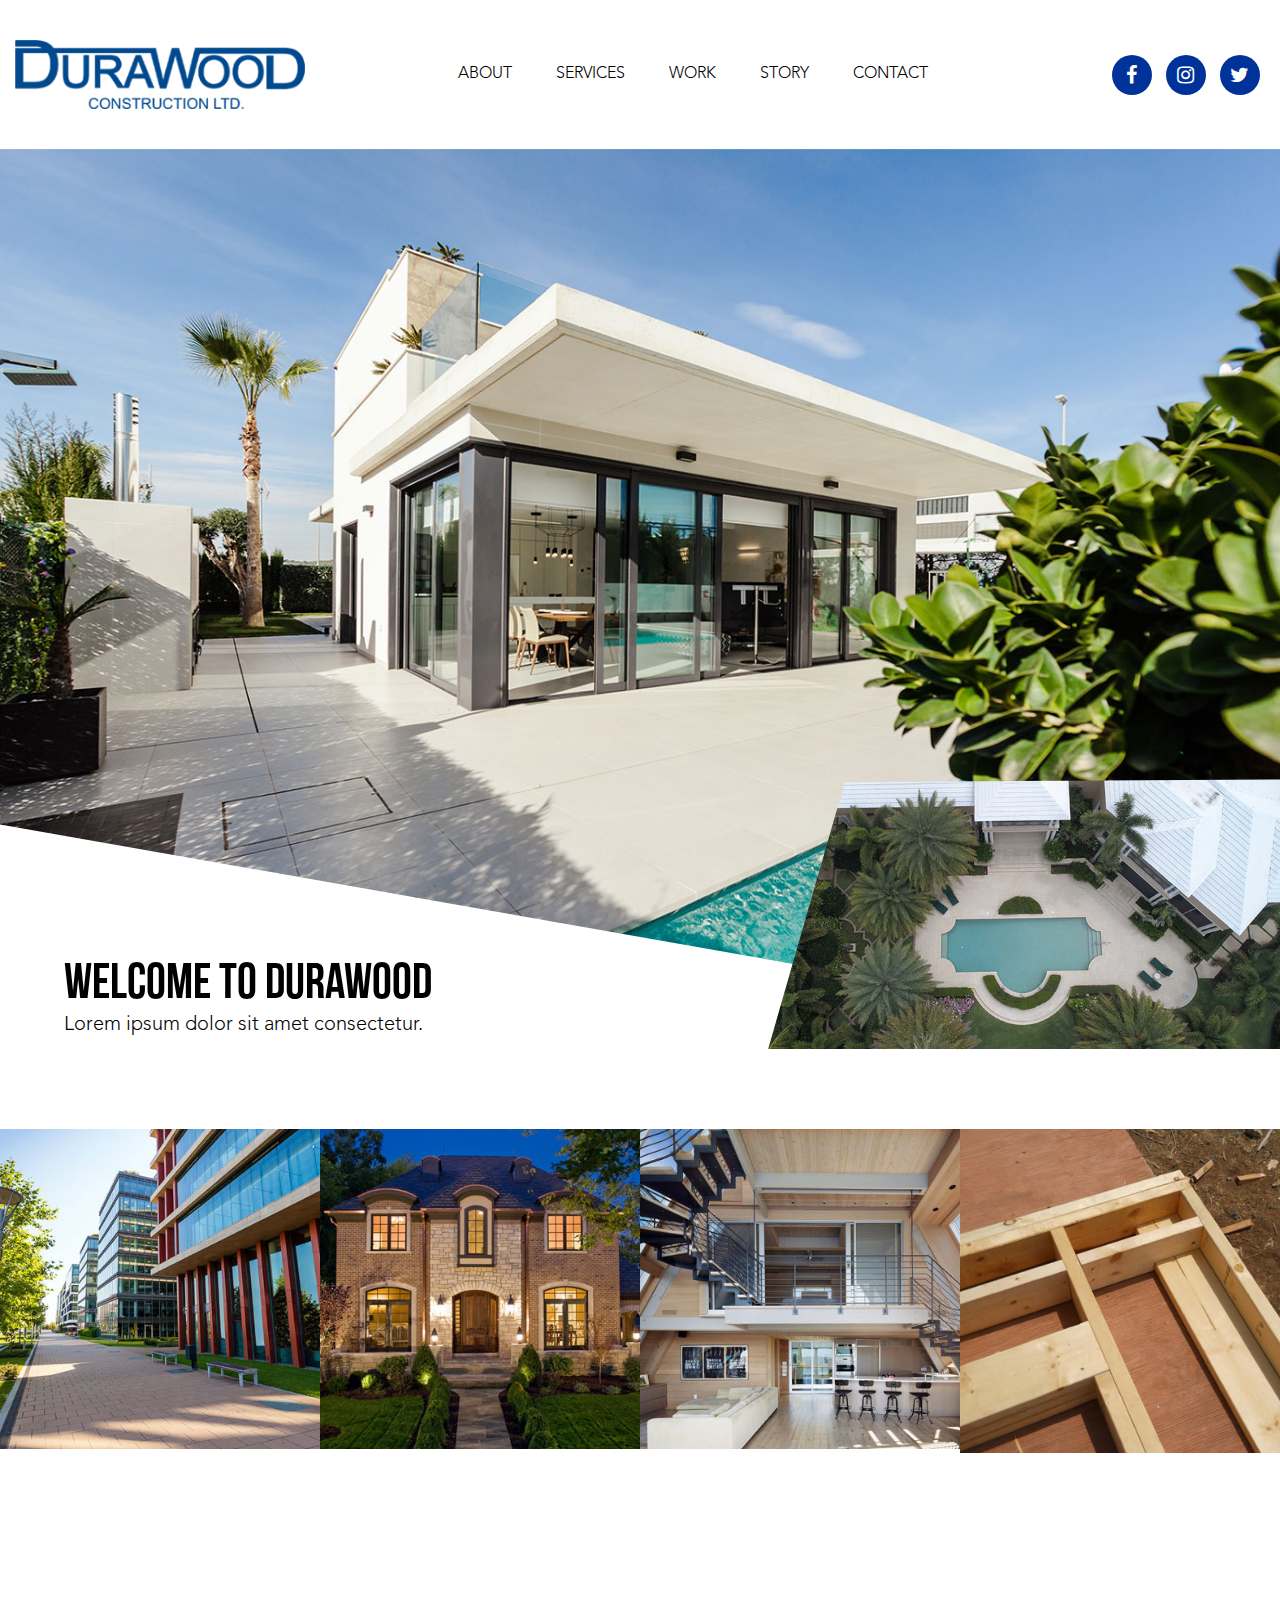
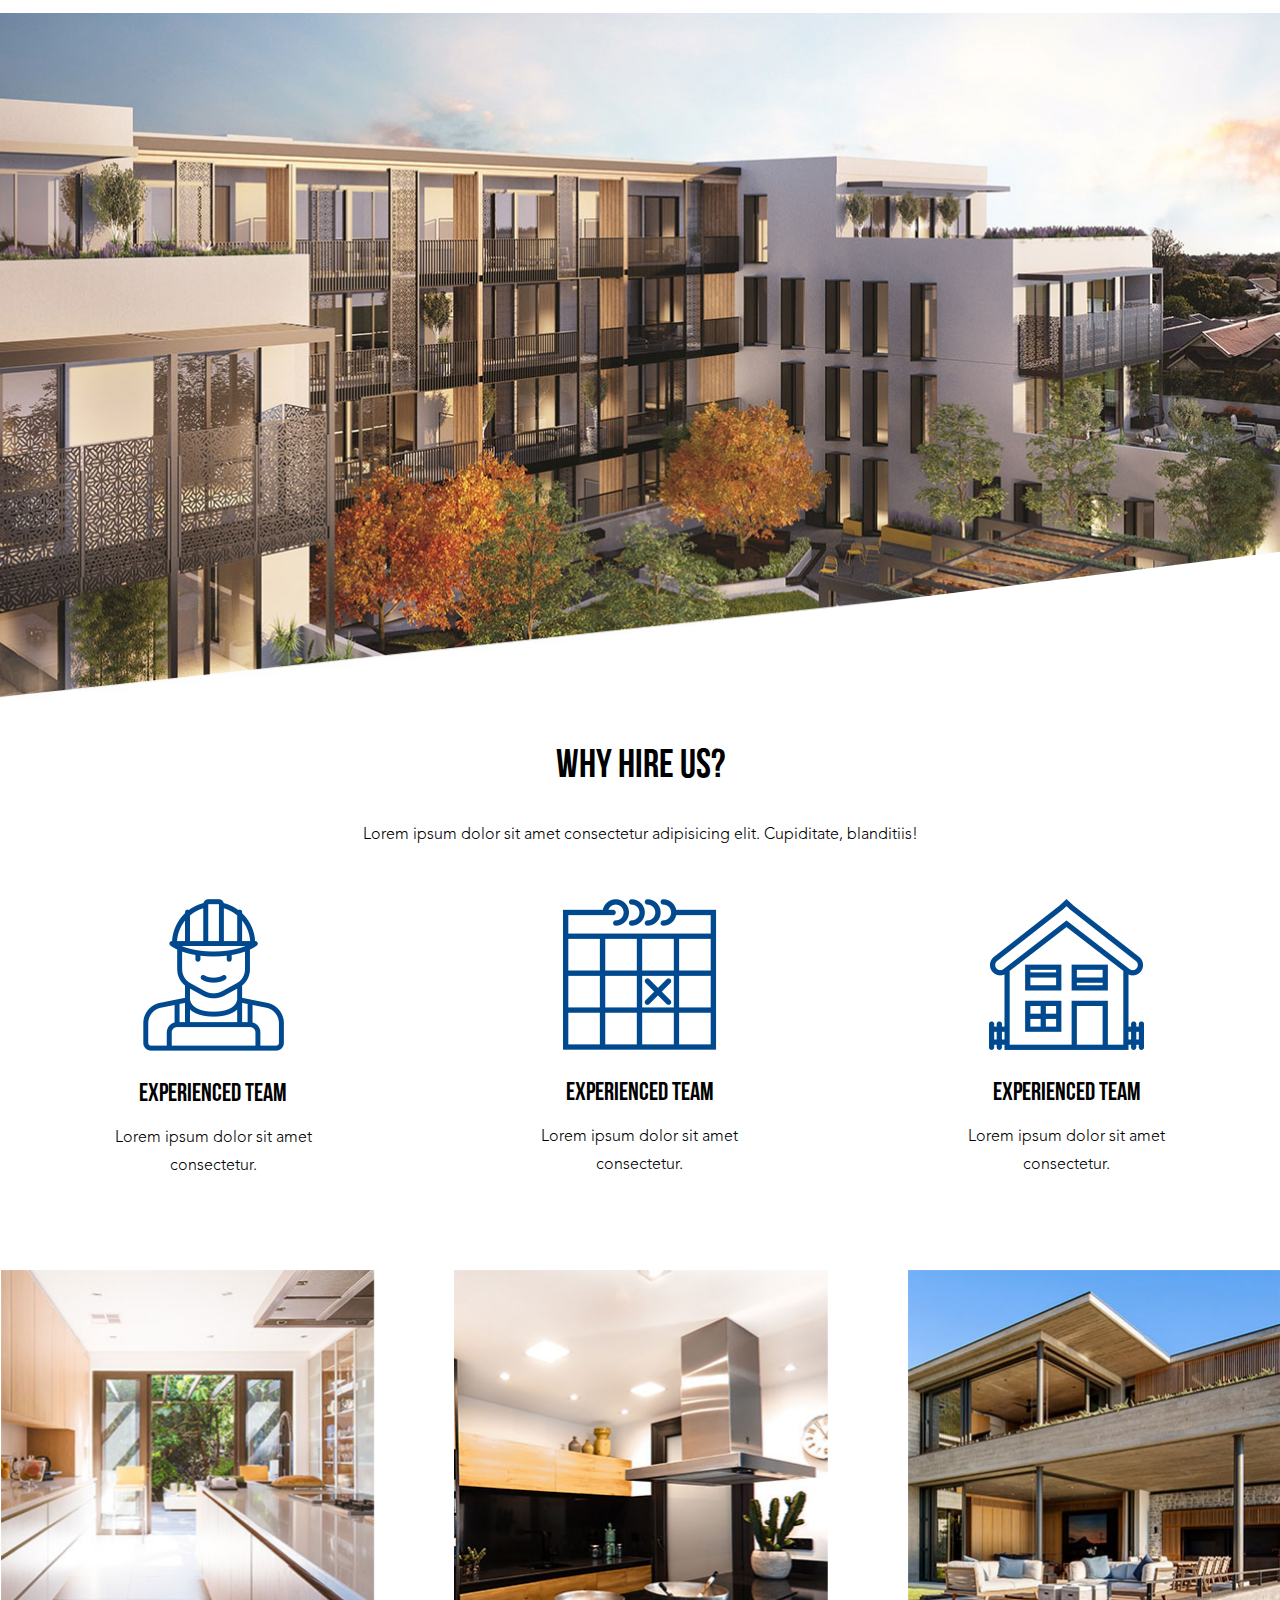
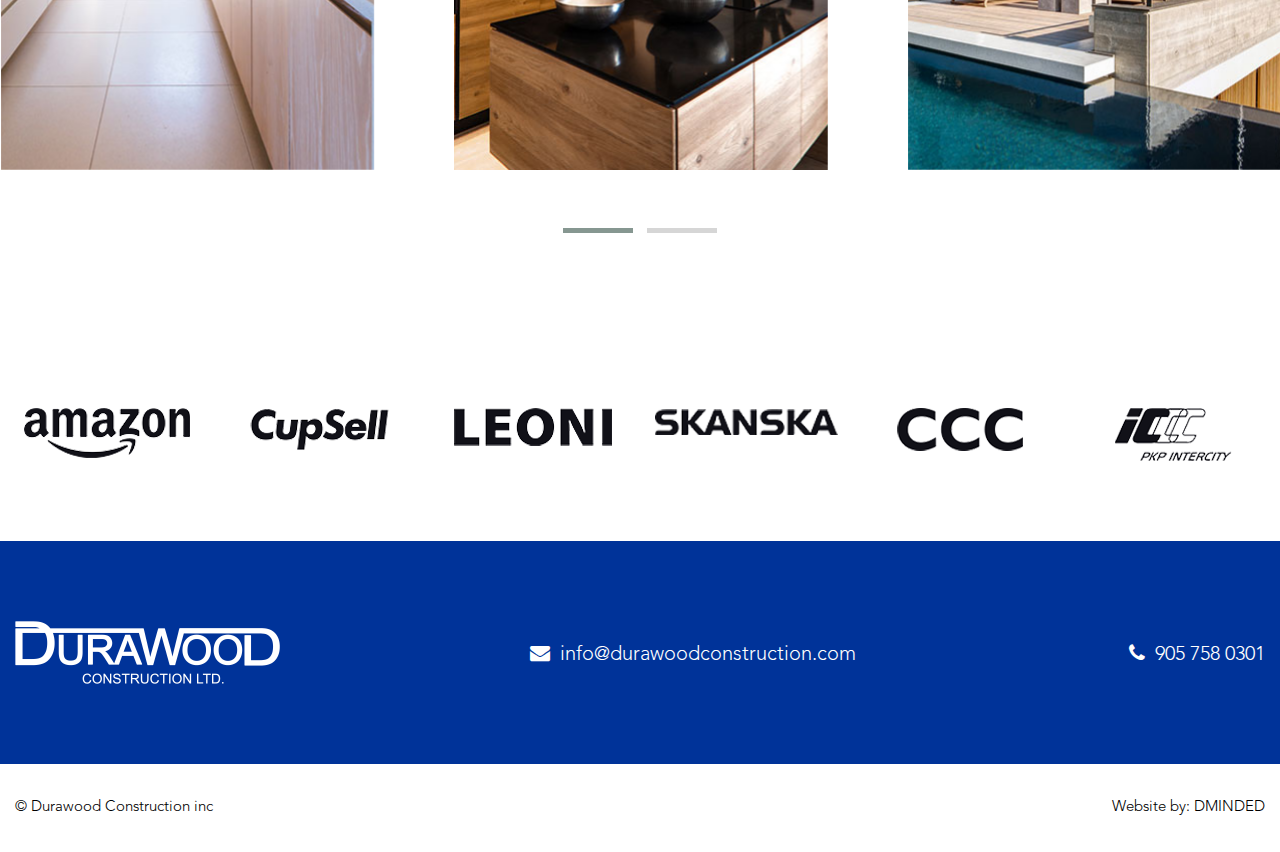
==== commit 7a1ff30d: "responsive finished" ====
--- a/index.html
+++ b/index.html
@@ -253,17 +253,17 @@
 		<section id="partners-area" class="partners-area  common">
 			<div class="container">
 				<div class="row text-center">
-					<div class="col-md-2 col-sm-4 col-xs-6">
+					<div class="col-md-2 col-sm-4 col-xs-4">
 						<div class="partners-area__single">
 							<img src="images/amazon.png" />
 						</div>
 					</div>
-					<div class="col-md-2 col-sm-4 col-xs-6">
+					<div class="col-md-2 col-sm-4 col-xs-4">
 						<div class="partners-area__single">
 							<img src="images/cupsell.png" />
 						</div>
 					</div>
-					<div class="col-md-2 col-sm-4">
+					<div class="col-md-2 col-sm-4 col-xs-4">
 						<div class="partners-area__single">
 							<img src="images/leoni.png" />
 						</div>
--- a/css/main.css
+++ b/css/main.css
@@ -148,7 +148,7 @@
 }
 
 .clearfix::after {
-  content: "";
+  content: '';
   clear: both;
   display: table;
 }
@@ -156,6 +156,16 @@
 .desktop-dis-none,
 .mobile-menu__wrap {
   display: none;
+}
+
+.owl-theme .owl-dots {
+  margin-top: 5rem !important;
+}
+
+.owl-theme .owl-dots .owl-dot span {
+  width: 70px;
+  border-radius: 0;
+  height: 5px;
 }
 
 /* ==========================================================================
@@ -345,17 +355,6 @@
 
 .work-area__content h3 {
   line-height: 4.5rem;
-}
-
-.work-area__carousel.owl-theme .owl-dots {
-  text-align: left;
-  margin-top: 5rem !important;
-}
-
-.work-area__carousel.owl-theme .owl-dots .owl-dot span {
-  width: 70px;
-  border-radius: 0;
-  height: 5px;
 }
 
 /* ==========================================================================
--- a/css/responsive.css
+++ b/css/responsive.css
@@ -4,9 +4,6 @@
 
 /* width 992-1070 css device */
 @media screen and (min-width: 992px) and (max-width: 1200px) {
-	/* .container {
-		background-color: pink;
-	} */
 	.header-area__focial a {
 		width: 3rem;
 		height: 3rem;
@@ -40,9 +37,6 @@
 }
 
 @media screen and (min-width: 768px) and (max-width: 991px) {
-	.container {
-		background-color: pink;
-	}
 	.slider-area .item:after {
 		-webkit-clip-path: polygon(0 70%, 100% 93%, 100% 100%, 0% 100%);
 		clip-path: polygon(0 70%, 100% 93%, 100% 100%, 0% 100%);
@@ -145,11 +139,23 @@
 		top: 46px;
 	}
 	.work-showcase-area__single {
-		height: 40rem;
-	}
-
+		height: 43rem;
+	}
+	.promo-area {
+		margin-top: 3rem;
+	}
 	.homepage-banner-area {
 		height: 50rem;
+		margin-top: 3rem;
+	}
+	.slider-area .item,
+	.slider-area .item > .container,
+	.slider-area .item > .container > .row,
+	.slider-area .item > .container > .row > div {
+		height: 50vh;
+	}
+	.slider-one-bg-img2 {
+		display: none;
 	}
 
 	.partners-area__single {
@@ -169,7 +175,12 @@
 	.common {
 		padding: 1rem 0;
 	}
-	.partners-area .row > div:nth-child(3),
+	.homepage-banner-area {
+		height: 20rem;
+	}
+	.why-hire-us-area__title {
+		margin-top: -30px;
+	}
 	.partners-area .row > div:nth-child(4),
 	.partners-area .row > div:nth-child(5),
 	.partners-area .row > div:nth-child(6) {
@@ -181,6 +192,9 @@
 	.footer-area__single.text-right {
 		text-align: center;
 	}
+	.copyright-area {
+		font-size: 1.1rem;
+	}
 	/* about page */
 	.about-area__content {
 		padding: 0;
@@ -213,7 +227,13 @@
 		padding: 0;
 		margin: 3rem 0;
 	}
+	.service-area.common {
+		padding: 2rem 0 2rem;
+	}
 	/* Contact page */
+	.contact-area__message-form {
+		width: auto;
+	}
 	.contact-area__title,
 	.contact-area__message-form .submit-btn {
 		margin-top: 3rem;
@@ -232,8 +252,59 @@
 	.contact-area__contact-us--social {
 		display: none;
 	}
+	.contact-area__message-form input.form-control,
+	.contact-area__message-form .submit-btn,
+	.contact-area__message-form .verification {
+		height: 5.5rem;
+	}
+	.contact-area__message-form .verification {
+		padding: 1.2rem;
+	}
+	.contact-area__message-form .verification {
+		margin-right: 0;
+	}
+	.contact-area__contact-us {
+		font-size: 2rem;
+	}
+	/* Work page */
+	.work-area__title {
+		margin-bottom: 3rem;
+		margin-top: 2rem;
+	}
+	.work-area__carousel.owl-theme .owl-dots {
+		text-align: left;
+		margin-top: 2rem !important;
+	}
+	.work-area__content h3 {
+		line-height: 3.5rem;
+		font-size: 3rem;
+	}
+	.work-area__content {
+		margin-bottom: 3rem;
+	}
+	/* Story page */
+	.our-story-area__content {
+		padding: 0;
+		margin-bottom: 3rem;
+	}
+	.our-story-area__content h3 {
+		font-size: 3rem;
+	}
+	.why-do-what-do p,
+	.story-banner-area-2 p {
+		padding-right: 0;
+	}
+	.story-banner-area-2 img {
+		margin-bottom: 4rem;
+	}
+	.why-do-what-do {
+		padding-top: 5rem;
+	}
 }
 
 /* width 460-767 css device */
 @media screen and (min-width: 460px) and (max-width: 767px) {
+	.copyright-area {
+		font-size: 1.5rem;
+	}
 }
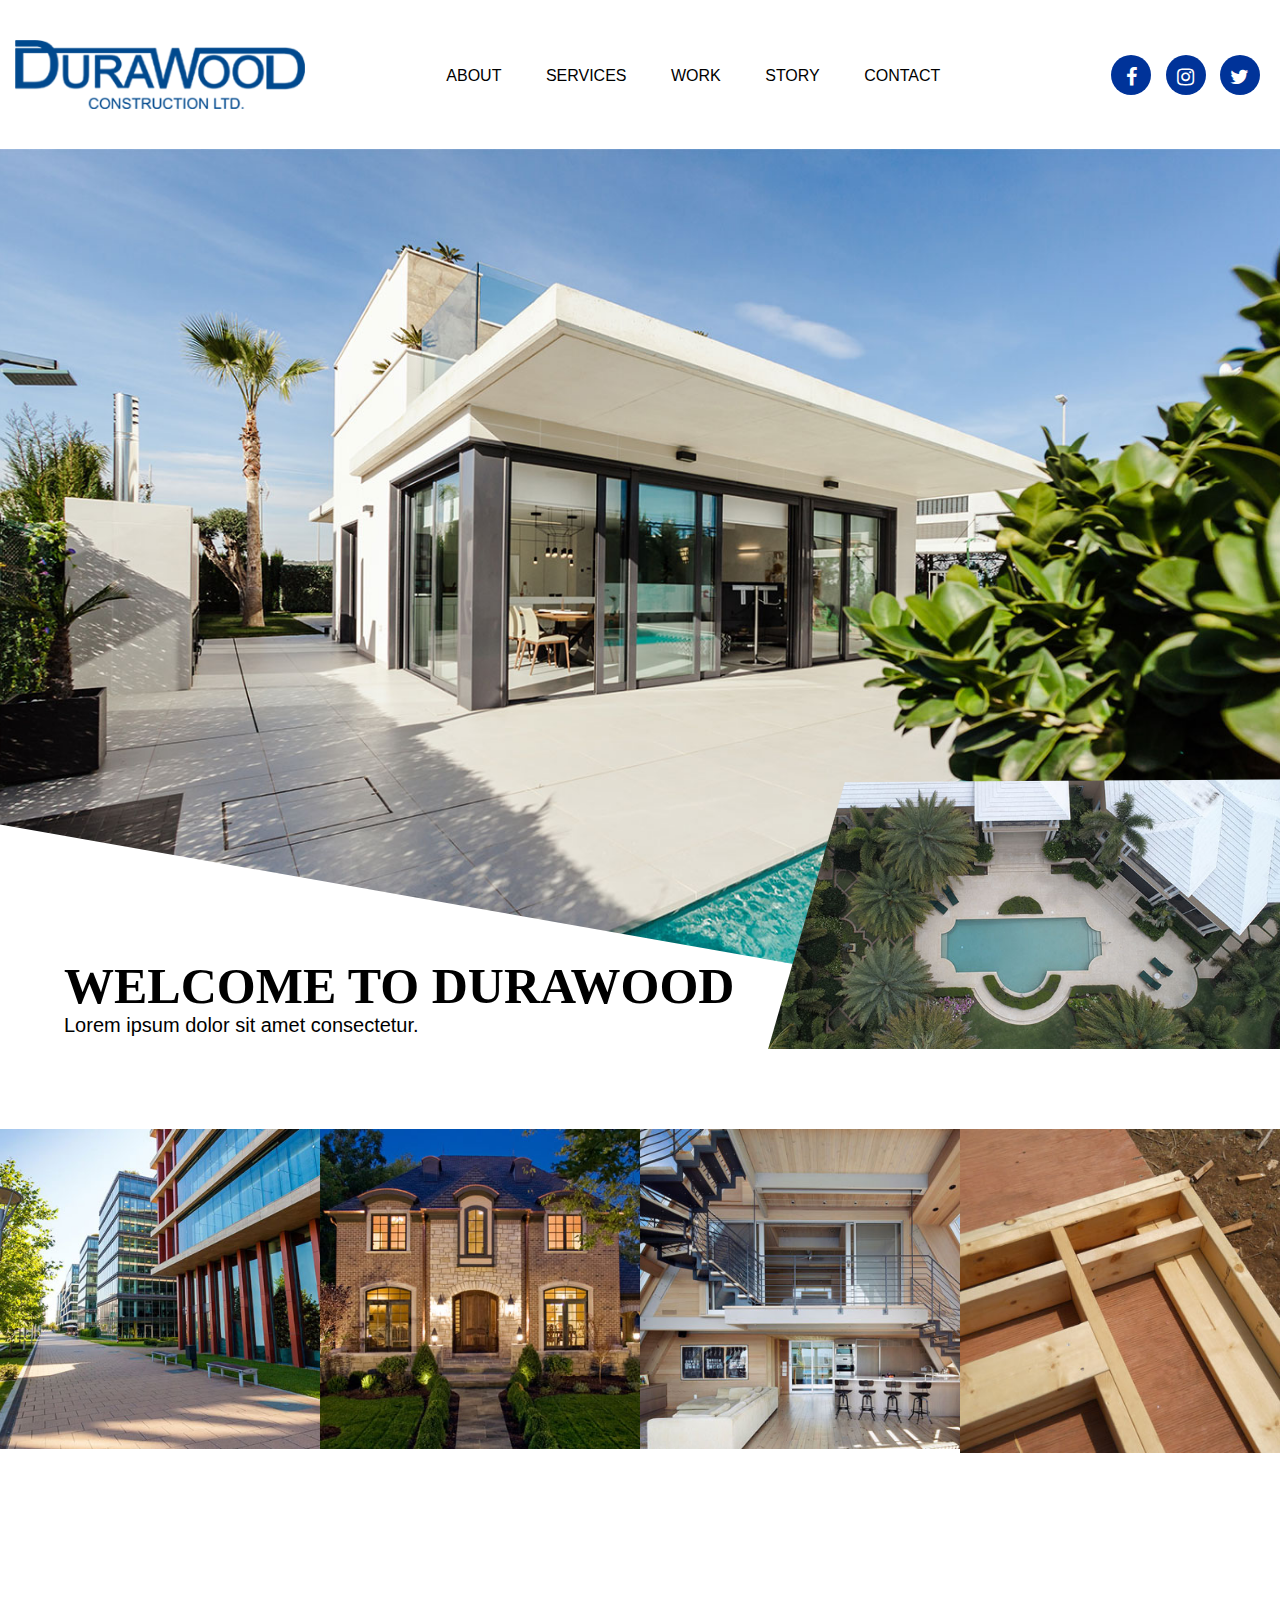
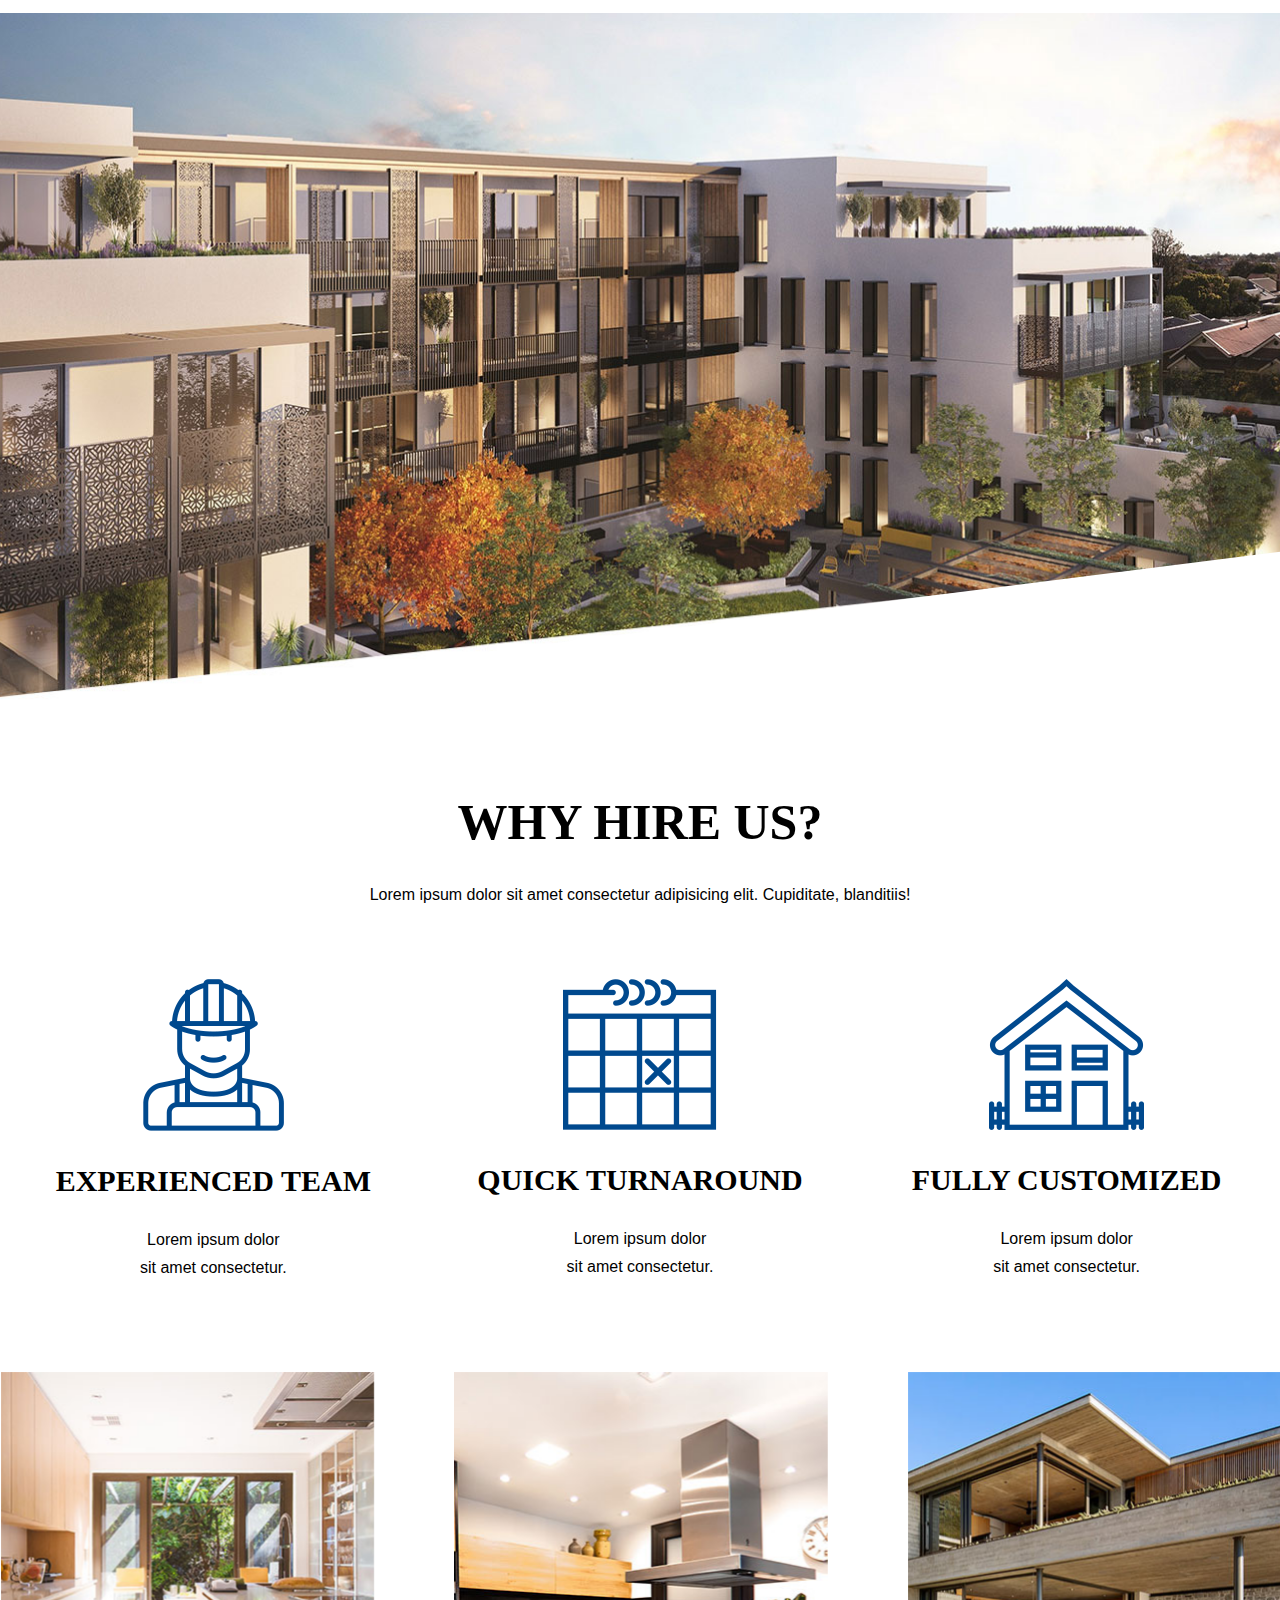
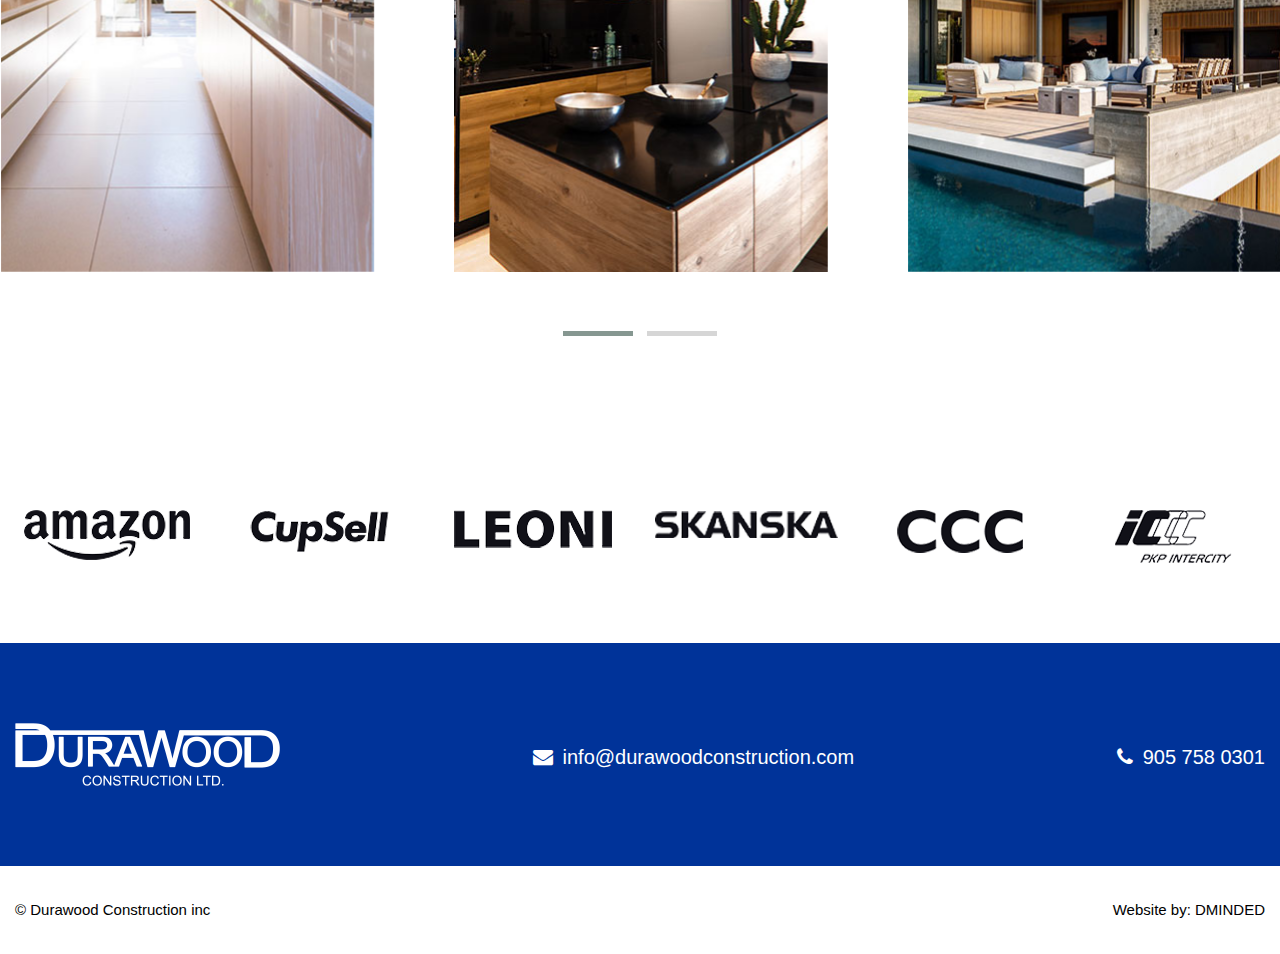
==== commit 68e66bfd: "sass refactor with responsive" ====
--- a/index.html
+++ b/index.html
@@ -187,7 +187,7 @@
 				<div class="row">
 					<div class="col-md-12 text-center">
 						<div class="why-hire-us-area__title">
-							<h2>Why Hire Us?</h2>
+							<h1>Why Hire Us?</h1>
 							<p>
 								Lorem ipsum dolor sit amet consectetur
 								adipisicing elit. Cupiditate, blanditiis!
@@ -195,26 +195,35 @@
 						</div>
 					</div>
 				</div>
-				<div class="row">
+				<div class="row text-center">
 					<div class="col-sm-4">
 						<div class="why-hire-us-area__single">
 							<img src="images/team.png" alt="" />
-							<h2>Experienced Team</h2>
-							<p>Lorem ipsum dolor sit amet consectetur.</p>
+							<h3>Experienced Team</h3>
+							<p>
+								Lorem ipsum dolor <br />
+								sit amet consectetur.
+							</p>
 						</div>
 					</div>
 					<div class="col-sm-4">
 						<div class="why-hire-us-area__single">
 							<img src="images/calender.png" alt="" />
-							<h2>Experienced Team</h2>
-							<p>Lorem ipsum dolor sit amet consectetur.</p>
+							<h3>QUICK TURNAROUND</h3>
+							<p>
+								Lorem ipsum dolor <br />
+								sit amet consectetur.
+							</p>
 						</div>
 					</div>
 					<div class="col-sm-4">
 						<div class="why-hire-us-area__single">
 							<img src="images/house.png" alt="" />
-							<h2>Experienced Team</h2>
-							<p>Lorem ipsum dolor sit amet consectetur.</p>
+							<h3>FULLY CUSTOMIZED</h3>
+							<p>
+								Lorem ipsum dolor <br />
+								sit amet consectetur.
+							</p>
 						</div>
 					</div>
 				</div>
--- a/css/main.css
+++ b/css/main.css
@@ -1,66 +1,52 @@
 /* ==========================================================================
-    Fonts
-========================================================================== */
-@font-face {
+Typography
+========================================================================== */
+h1, h2 {
+  font-weight: 700;
+  margin-top: 0rem;
+  text-transform: uppercase;
+  margin-bottom: 3rem;
+  font-family: 'BebasNeueBold';
+}
+
+h1 {
+  font-size: 5rem;
+  line-height: 5.8rem;
+}
+
+h2 {
+  font-size: 4rem;
+}
+
+h3 {
+  font-size: 3.4rem;
+  line-height: 4rem;
+  font-family: 'AvenirLTStd-Medium';
+  font-weight: 600;
+  margin-bottom: 3rem;
+  margin-top: 0rem;
+  text-transform: uppercase;
+}
+
+h4 {
+  font-size: 2.4rem;
+  line-height: 3.4rem;
   font-family: 'AvenirLTStd-Light';
-  src: url("../fonts/AvenirLTStd-Light.eot?#iefix") format("embedded-opentype"), url("../fonts/AvenirLTStd-Light.otf") format("opentype"), url("../fonts/AvenirLTStd-Light.woff") format("woff"), url("../fonts/AvenirLTStd-Light.ttf") format("truetype"), url("../fonts/AvenirLTStd-Light.svg#AvenirLTStd-Light") format("svg");
-  font-weight: normal;
-  font-style: normal;
-}
-
-@font-face {
-  font-family: 'Avenir LT Std 95 Black';
-  font-style: normal;
-  font-weight: normal;
-  src: local("Avenir LT Std 95 Black"), url("../fonts/AvenirLTStd-Black.woff") format("woff");
-}
-
-@font-face {
-  font-family: 'BebasNeueRegular';
-  src: url("../fonts/BebasNeueRegular.eot?#iefix") format("embedded-opentype"), url("../fonts/BebasNeueRegular.otf") format("opentype"), url("../fonts/BebasNeueRegular.woff") format("woff"), url("../fonts/BebasNeueRegular.ttf") format("truetype"), url("../fonts/BebasNeueRegular.svg#BebasNeueRegular") format("svg");
-  font-weight: normal;
-  font-style: normal;
-}
-
-@font-face {
-  font-family: 'AvenirLTStd-Medium';
-  src: url("../fonts/AvenirLTStd-Medium.eot?#iefix") format("embedded-opentype"), url("../fonts/AvenirLTStd-Medium.otf") format("opentype"), url("../fonts/AvenirLTStd-Medium.woff") format("woff"), url("../fonts/AvenirLTStd-Medium.ttf") format("truetype"), url("../fonts/AvenirLTStd-Medium.svg#AvenirLTStd-Medium") format("svg");
-  font-weight: normal;
-  font-style: normal;
-}
-
-@font-face {
-  font-family: 'BebasNeueBold';
-  src: url("../fonts/BebasNeueBold.eot?#iefix") format("embedded-opentype"), url("../fonts/BebasNeueBold.otf") format("opentype"), url("../fonts/BebasNeueBold.woff") format("woff"), url("../fonts/BebasNeueBold.ttf") format("truetype"), url("../fonts/BebasNeueBold.svg#BebasNeueBold") format("svg");
-  font-weight: normal;
-  font-style: normal;
-}
-
-@font-face {
-  font-family: 'BebasNeue-Thin';
-  src: url("../fonts/BebasNeue-Thin.eot?#iefix") format("embedded-opentype"), url("../fonts/BebasNeue-Thin.woff") format("woff"), url("../fonts/BebasNeue-Thin.ttf") format("truetype"), url("../fonts/BebasNeue-Thin.svg#BebasNeue-Thin") format("svg");
-  font-weight: normal;
-  font-style: normal;
-}
-
-@font-face {
-  font-family: 'Montserrat-Black';
-  src: url("../fonts/Montserrat/Montserrat-Black.ttf") format("truetype");
-  font-weight: normal;
-  font-style: normal;
-}
-
-/* ==========================================================================
-Typography
+  font-weight: 500;
+  margin-bottom: 2rem;
+  margin-top: 0rem;
+  text-transform: uppercase;
+}
+
+/* ==========================================================================
+Base css
 ========================================================================== */
 html {
   font-size: 62.5%;
 }
 
-/*=10px*/
 body {
   font-family: 'AvenirLTStd-Light', sans-serif;
-  background: #fff;
   line-height: 2.8rem;
   font-size: 1.6rem;
   color: #000;
@@ -88,42 +74,30 @@
   transition: 0.8s;
 }
 
-h1 {
-  font-family: 'BebasNeueBold';
-  font-weight: 700;
-  margin-top: 0rem;
-  font-size: 6rem;
-}
-
-h2 {
-  font-size: 4rem;
-  line-height: 4.8rem;
-  font-family: 'BebasNeueBold';
-  font-weight: 700;
-  margin-bottom: 3rem;
-  margin-top: 0rem;
-}
-
-h3 {
-  font-size: 3.5rem;
-  line-height: 4rem;
-  font-family: 'AvenirLTStd-Medium';
-  font-weight: 600;
-  margin-bottom: 3rem;
-  margin-top: 0rem;
-}
-
+ul {
+  margin: 0;
+  padding: 0;
+  list-style: none;
+}
+
+.owl-theme .owl-dots {
+  margin-top: 5rem !important;
+}
+
+.owl-theme .owl-dots .owl-dot span {
+  width: 70px;
+  border-radius: 0;
+  height: 5px;
+}
+
+/* ==========================================================================
+Helpers css
+========================================================================== */
 @media only screen and (min-width: 1200px) {
   .container {
     width: 100% !important;
     max-width: 1380px !important;
   }
-}
-
-ul {
-  padding: 0px;
-  list-style: none;
-  margin: 0px;
 }
 
 .full-width {
@@ -158,29 +132,224 @@
   display: none;
 }
 
-.owl-theme .owl-dots {
-  margin-top: 5rem !important;
-}
-
-.owl-theme .owl-dots .owl-dot span {
-  width: 70px;
-  border-radius: 0;
-  height: 5px;
+/* ==========================================================================
+header  area css
+========================================================================== */
+.header-area {
+  padding: 4rem 0;
+}
+
+.header-area__navigation {
+  margin-top: 2.2rem;
+}
+
+.header-area__navigation ul li {
+  display: inline-block;
+}
+
+.header-area__navigation ul a {
+  display: block;
+  padding: 0 2rem;
+  text-transform: uppercase;
+  color: #000;
+}
+
+.header-area__logo {
+  display: inline-block;
+}
+
+.header-area__focial {
+  margin-top: 1.5rem;
+}
+
+.header-area__focial a {
+  display: inline-block;
+  margin: 0 0.5rem;
+  background-color: #003399;
+  color: #fff;
+  width: 4rem;
+  height: 4rem;
+  line-height: 4.5rem;
+  text-align: center;
+  border-radius: 50%;
+  font-size: 2rem;
+}
+
+/* ==========================================================================
+footer-area css
+========================================================================== */
+.footer-area {
+  background-color: #003399;
+}
+
+.footer-area__single {
+  color: #fff;
+  font-size: 2rem;
+}
+
+.footer-area__single p {
+  margin: 2rem 0 0;
+}
+
+.footer-area__single a {
+  color: #fff;
+  display: inline-block;
+  margin-left: 1rem;
+}
+
+/* ==========================================================================
+Copyright area css
+========================================================================== */
+.copyright-area {
+  padding: 3rem 0;
+  font-size: 1.5rem;
+}
+
+.copyright-area p {
+  margin-bottom: 0;
+}
+
+.copyright-area__dev-link a {
+  text-transform: uppercase;
+  color: #000;
+}
+
+/* ==========================================================================
+home page css
+========================================================================== */
+.slider-area .slider-area__carouse {
+  position: relative;
+}
+
+.slider-area .item,
+.slider-area .item > .container,
+.slider-area .item > .container > .row,
+.slider-area .item > .container > .row > div {
+  height: 100vh;
+}
+
+.slider-area .item {
+  position: relative;
+}
+
+.slider-area .item:after {
+  position: absolute;
+  content: '';
+  left: 0;
+  bottom: 0;
+  width: 100%;
+  height: 100%;
+  background-color: #fff;
+  -webkit-clip-path: polygon(0 75%, 100% 100%, 100% 100%, 0 100%);
+  clip-path: polygon(0 75%, 100% 100%, 100% 100%, 0 100%);
+}
+
+.slider-area .slider-one-bg-img1 {
+  background-image: url(../images/slider-img.jpg);
+  background-position: center;
+  background-repeat: no-repeat;
+  background-size: cover;
+  position: relative;
+}
+
+.slider-area .slider-one-bg-img2 {
+  background-image: url(../images/slider-img2.jpg);
+  background-position: center;
+  background-repeat: no-repeat;
+  background-size: cover;
+  height: 30%;
+  position: absolute;
+  right: 0;
+  bottom: 0;
+  z-index: 99;
+  width: 40%;
+  -webkit-clip-path: polygon(15% 1%, 100% 0, 100% 100%, 0% 100%);
+  clip-path: polygon(15% 1%, 100% 0, 100% 100%, 0% 100%);
+}
+
+.slider-area__content {
+  position: absolute;
+  bottom: 0;
+  left: 5%;
+  z-index: inherit;
+  z-index: 9999;
+  font-size: 2rem;
+}
+
+.slider-area__content h1 {
+  font-size: 5rem;
+  margin-bottom: 0;
+  line-height: 5rem;
+}
+
+.promo-area__single {
+  float: left;
+  width: 25%;
+}
+
+.homepage-banner-area {
+  background-image: url(../images/home-banner-img.jpg);
+  background-repeat: no-repeat;
+  background-size: cover;
+  background-position: center;
+  height: 70rem;
+  -webkit-clip-path: polygon(0 0, 100% 0, 100% 77%, 0% 100%);
+  clip-path: polygon(0 0, 100% 0, 100% 77%, 0% 100%);
+  margin: 8rem 0;
+}
+
+.homepage-banner-area__title {
+  margin-top: -5rem;
+  margin-bottom: 5rem;
+}
+
+.homepage-banner-area__single {
+  text-align: center;
+  width: 50%;
+  margin: 0 auto;
+}
+
+.homepage-banner-area__single img {
+  margin-bottom: 2rem;
+}
+
+.homepage-banner-area__single h2 {
+  margin-bottom: 0.5rem;
+  font-size: 2.5rem;
+}
+
+.why-hire-us-area__title {
+  margin-bottom: 7rem;
+}
+
+.why-hire-us-area__single h3 {
+  font-size: 3rem;
+  margin-bottom: 2.5rem;
+  margin-top: 3rem;
+}
+
+.work-showcase-area__single {
+  height: 50rem;
+  background-size: cover;
+  background-position: center;
+  background-repeat: no-repeat;
+}
+
+.work-showcase-area__single.one {
+  background-image: url(../images/work-img-1.jpg);
+}
+
+.work-showcase-area__single.two {
+  background-image: url(../images/work-img-2.jpg);
+}
+
+.work-showcase-area__single.three {
+  background-image: url(../images/work-img-3.jpg);
 }
 
 /* ==========================================================================
 story page css
 ========================================================================== */
-.story-banner-area-2 img {
-  -o-object-fit: fill;
-     object-fit: fill;
-  width: 100%;
-}
-
-.our-story-area__title h1 {
-  font-size: 7rem;
-}
-
 .our-story-area__content {
   display: -webkit-box;
   display: -ms-flexbox;
@@ -330,7 +499,7 @@
   bottom: -1rem;
   height: 4px;
   width: 8rem;
-  background-color: #3333cc;
+  background-color: #003399;
 }
 
 /* ==========================================================================
@@ -360,13 +529,6 @@
 /* ==========================================================================
 Contact page css
 ========================================================================== */
-.contact-area__contact-us h3, .contact-area__message-form h3 {
-  font-weight: 500;
-  font-size: 2.5rem;
-  margin-bottom: 5rem;
-  text-transform: uppercase;
-}
-
 .contact-area__contact-us {
   font-size: 2.5rem;
 }
@@ -397,11 +559,6 @@
   width: 70%;
 }
 
-.contact-area__message-form h3 {
-  margin-bottom: 2rem;
-  margin-top: 3rem;
-}
-
 .contact-area__message-form input.form-control {
   height: 6.5rem;
   border-radius: 0;
@@ -436,205 +593,8 @@
   padding-top: 0;
 }
 
-.header-area {
-  padding: 4rem 0;
-}
-
-.header-area__navigation {
-  margin-top: 2rem;
-}
-
-.header-area__navigation ul li {
-  display: inline-block;
-}
-
-.header-area__navigation ul li a {
-  display: block;
-  padding: 0 2rem;
-  text-transform: uppercase;
-  color: #000;
-}
-
-.header-area__logo {
-  display: inline-block;
-}
-
-.header-area__focial {
-  margin-top: 1.5rem;
-}
-
-.header-area__focial a {
-  display: inline-block;
-  margin: 0 0.5rem;
-  background-color: #003399;
-  color: #fff;
-  width: 4rem;
-  height: 4rem;
-  line-height: 4.5rem;
-  text-align: center;
-  border-radius: 50%;
-  font-size: 2rem;
-}
-
-/* ==========================================================================
-slider-area css
-========================================================================== */
-.slider-area .slider-area__carouse {
-  position: relative;
-}
-
-.slider-area .item,
-.slider-area .item > .container,
-.slider-area .item > .container > .row,
-.slider-area .item > .container > .row > div {
-  height: 100vh;
-}
-
-.slider-area .item {
-  position: relative;
-}
-
-.slider-area .item:after {
-  position: absolute;
-  content: '';
-  left: 0;
-  bottom: 0;
-  width: 100%;
-  height: 100%;
-  background-color: #fff;
-  -webkit-clip-path: polygon(0 75%, 100% 100%, 100% 100%, 0 100%);
-  clip-path: polygon(0 75%, 100% 100%, 100% 100%, 0 100%);
-}
-
-.slider-area .slider-one-bg-img1 {
-  background-image: url(../images/slider-img.jpg);
-  background-position: center;
-  background-repeat: no-repeat;
-  background-size: cover;
-  position: relative;
-}
-
-.slider-area .slider-one-bg-img2 {
-  background-image: url(../images/slider-img2.jpg);
-  background-position: center;
-  background-repeat: no-repeat;
-  background-size: cover;
-  height: 30%;
-  position: absolute;
-  right: 0;
-  bottom: 0;
-  z-index: 99;
-  width: 40%;
-  -webkit-clip-path: polygon(15% 1%, 100% 0, 100% 100%, 0% 100%);
-  clip-path: polygon(15% 1%, 100% 0, 100% 100%, 0% 100%);
-}
-
-.slider-area__content {
-  position: absolute;
-  bottom: 0;
-  left: 5%;
-  z-index: inherit;
-  z-index: 9999;
-  font-size: 2rem;
-}
-
-.slider-area__content h1 {
-  font-size: 5rem;
-  margin-bottom: 0;
-  line-height: 5rem;
-}
-
-/* ==========================================================================
-promo area css
-========================================================================== */
-.promo-area__single {
-  float: left;
-  width: 25%;
-}
-
-/* ==========================================================================
-homepage-banner-area css
-========================================================================== */
-.homepage-banner-area {
-  background-image: url(../images/home-banner-img.jpg);
-  background-repeat: no-repeat;
-  background-size: cover;
-  background-position: center;
-  height: 70rem;
-  -webkit-clip-path: polygon(0 0, 100% 0, 100% 77%, 0% 100%);
-  clip-path: polygon(0 0, 100% 0, 100% 77%, 0% 100%);
-  margin: 8rem 0;
-}
-
-/* ==========================================================================
-why-hire-us-area css
-========================================================================== */
-.why-hire-us-area__title {
-  margin-top: -5rem;
-  margin-bottom: 5rem;
-}
-
-.why-hire-us-area__single {
-  text-align: center;
-  width: 50%;
-  margin: 0 auto;
-}
-
-.why-hire-us-area__single img {
-  margin-bottom: 2rem;
-}
-
-.why-hire-us-area__single h2 {
-  margin-bottom: 0.5rem;
-  font-size: 2.5rem;
-}
-
-/* ==========================================================================
-work-showcase-area css
-========================================================================== */
-.work-showcase-area__single {
-  height: 50rem;
-  background-size: cover;
-  background-position: center;
-  background-repeat: no-repeat;
-}
-
-.work-showcase-area__single.one {
-  background-image: url(../images/work-img-1.jpg);
-}
-
-.work-showcase-area__single.two {
-  background-image: url(../images/work-img-2.jpg);
-}
-
-.work-showcase-area__single.three {
-  background-image: url(../images/work-img-3.jpg);
-}
-
-/* ==========================================================================
-footer-area css
-========================================================================== */
-.footer-area {
-  background-color: #003399;
-}
-
-.footer-area__single {
-  color: #fff;
-  font-size: 2rem;
-}
-
-.footer-area__single p {
-  margin: 2rem 0 0;
-}
-
-.footer-area__single a {
-  color: #fff;
-  display: inline-block;
-  margin-left: 1rem;
-}
-
-/* ==========================================================================
-Copyright area css
+/* ==========================================================================
+mobile menu area css
 ========================================================================== */
 .hamberger-menu {
   position: absolute;
@@ -677,18 +637,16 @@
       -ms-flex-align: center;
           align-items: center;
   visibility: hidden;
-  opacity: 1;
-  -webkit-transition: all 0.3s linear 0;
-  transition: all 0.3s linear 0;
-  display: none;
+  opacity: 0;
+  -webkit-transition: all 0.6s ease-out 0.3s;
+  transition: all 0.6s ease-out 0.3s;
 }
 
 .mobile-menu__wrap.active {
   visibility: visible;
   opacity: 1;
-  display: -webkit-box;
-  display: -ms-flexbox;
-  display: flex;
+  -webkit-transition: all 0.6s ease-out 0.5s;
+  transition: all 0.6s ease-out 0.5s;
 }
 
 .mobile-menu__header {
@@ -707,7 +665,7 @@
   float: right;
   padding: 10px;
   font-size: 4rem;
-  margin-top: 12px;
+  margin-top: 20px;
   margin-right: 15px;
 }
 
@@ -738,21 +696,4 @@
   color: #fff;
   cursor: pointer;
 }
-
-/* ==========================================================================
-Copyright area css
-========================================================================== */
-.copyright-area {
-  padding: 3rem 0;
-  font-size: 1.5rem;
-}
-
-.copyright-area p {
-  margin-bottom: 0;
-}
-
-.copyright-area__dev-link a {
-  text-transform: uppercase;
-  color: #000;
-}
 /*# sourceMappingURL=main.css.map */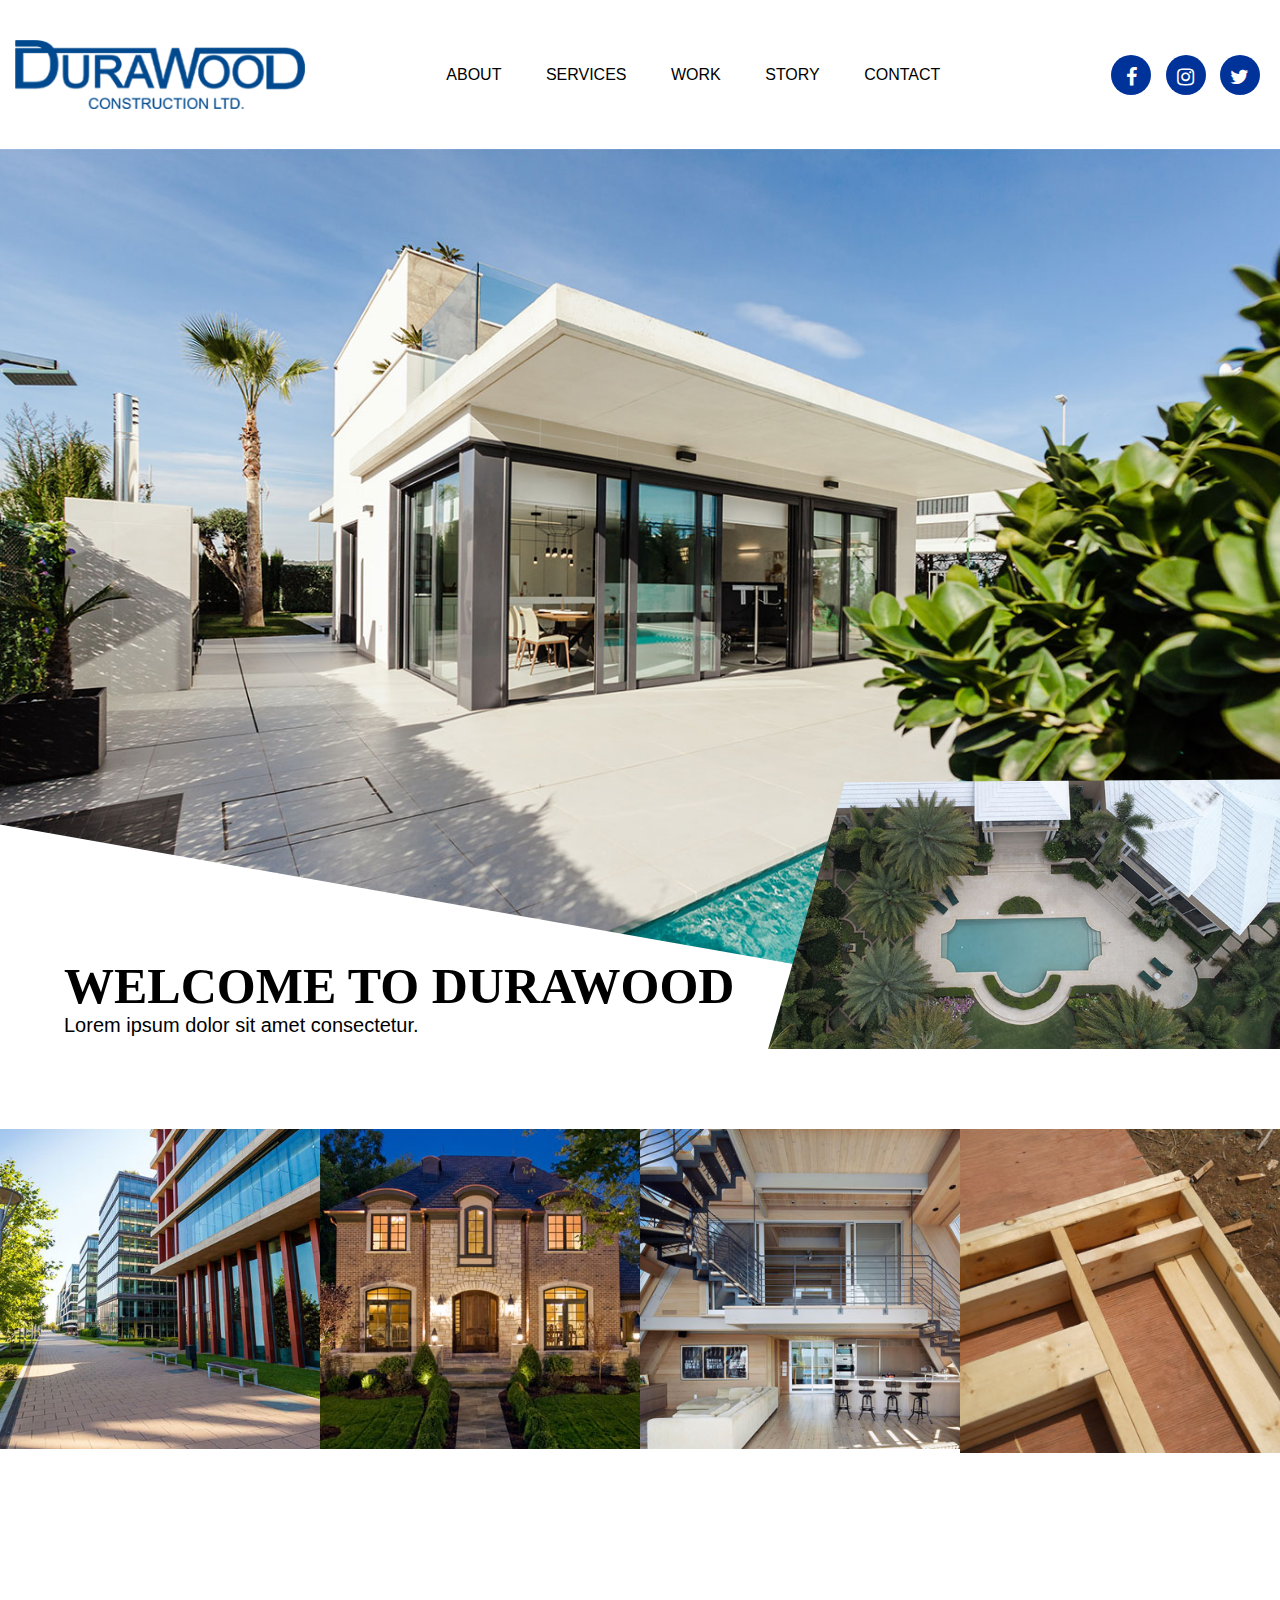
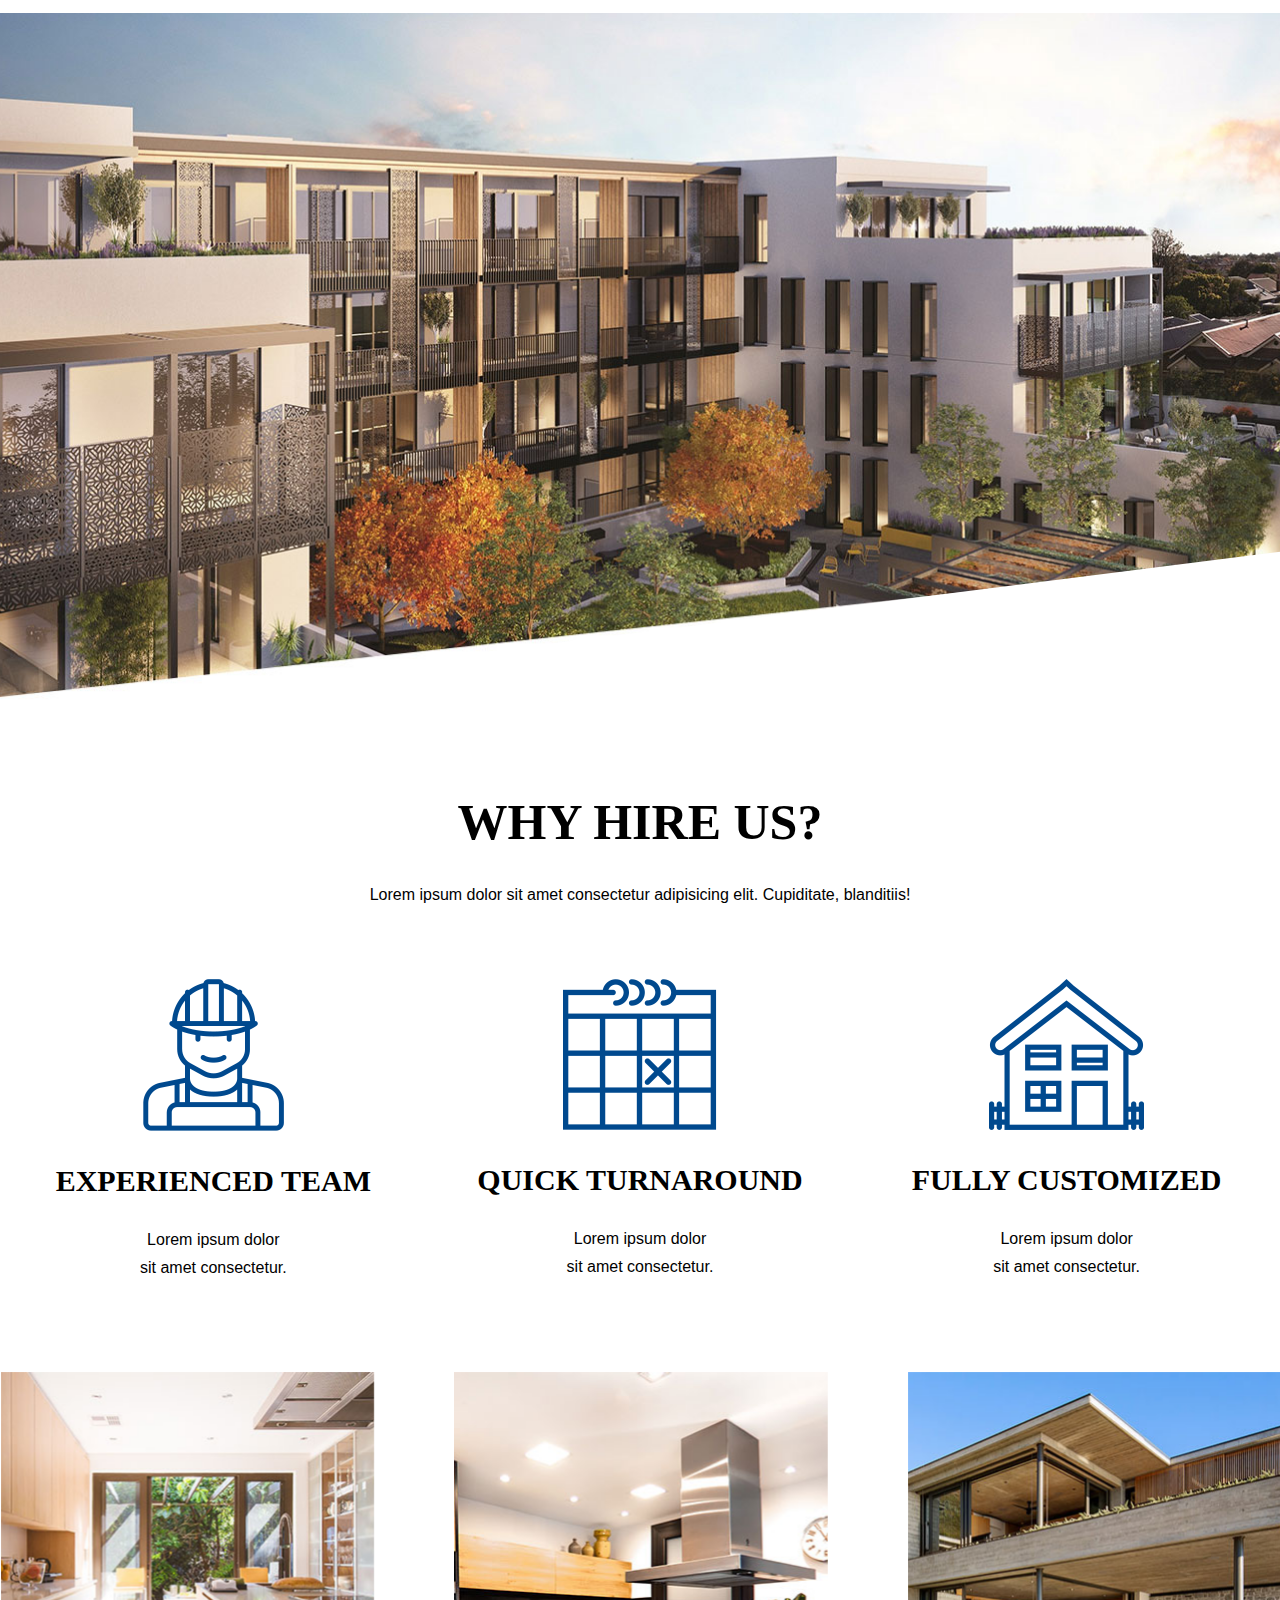
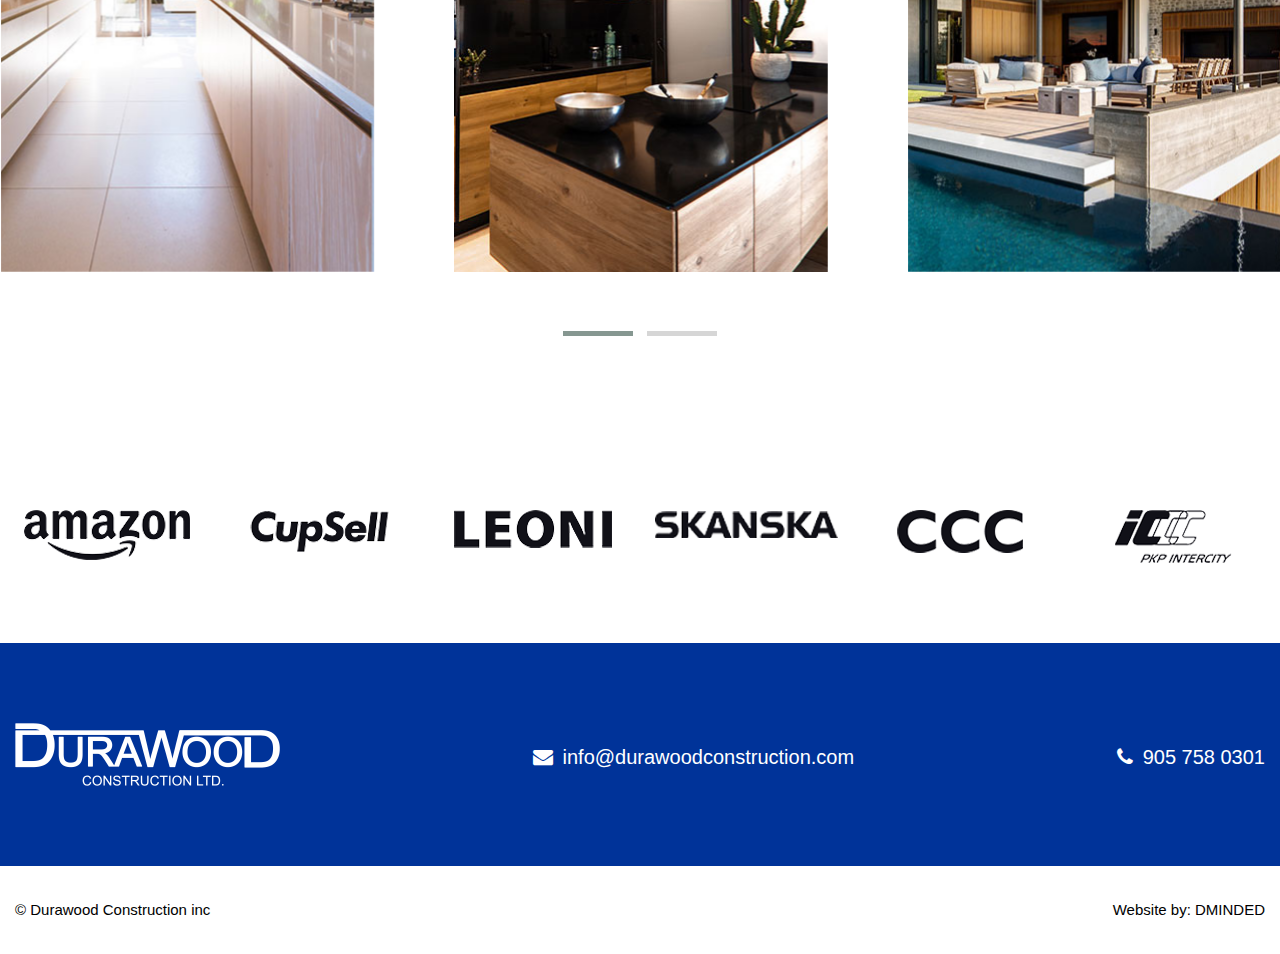
==== commit 01e81d4c: "vertically-center" ====
--- a/index.html
+++ b/index.html
@@ -34,7 +34,7 @@
 		<!-- header area start -->
 		<header id="header" class="header-area">
 			<div class="container">
-				<div class="row">
+				<div class="row vertically-center">
 					<div class="col-md-3">
 						<a href="#" class="header-area__logo">
 							<img src="./images/logo.png" alt="" />
--- a/css/main.css
+++ b/css/main.css
@@ -132,15 +132,20 @@
   display: none;
 }
 
+.vertically-center {
+  display: -webkit-box;
+  display: -ms-flexbox;
+  display: flex;
+  -webkit-box-align: center;
+      -ms-flex-align: center;
+          align-items: center;
+}
+
 /* ==========================================================================
 header  area css
 ========================================================================== */
 .header-area {
   padding: 4rem 0;
-}
-
-.header-area__navigation {
-  margin-top: 2.2rem;
 }
 
 .header-area__navigation ul li {
@@ -156,10 +161,6 @@
 
 .header-area__logo {
   display: inline-block;
-}
-
-.header-area__focial {
-  margin-top: 1.5rem;
 }
 
 .header-area__focial a {
